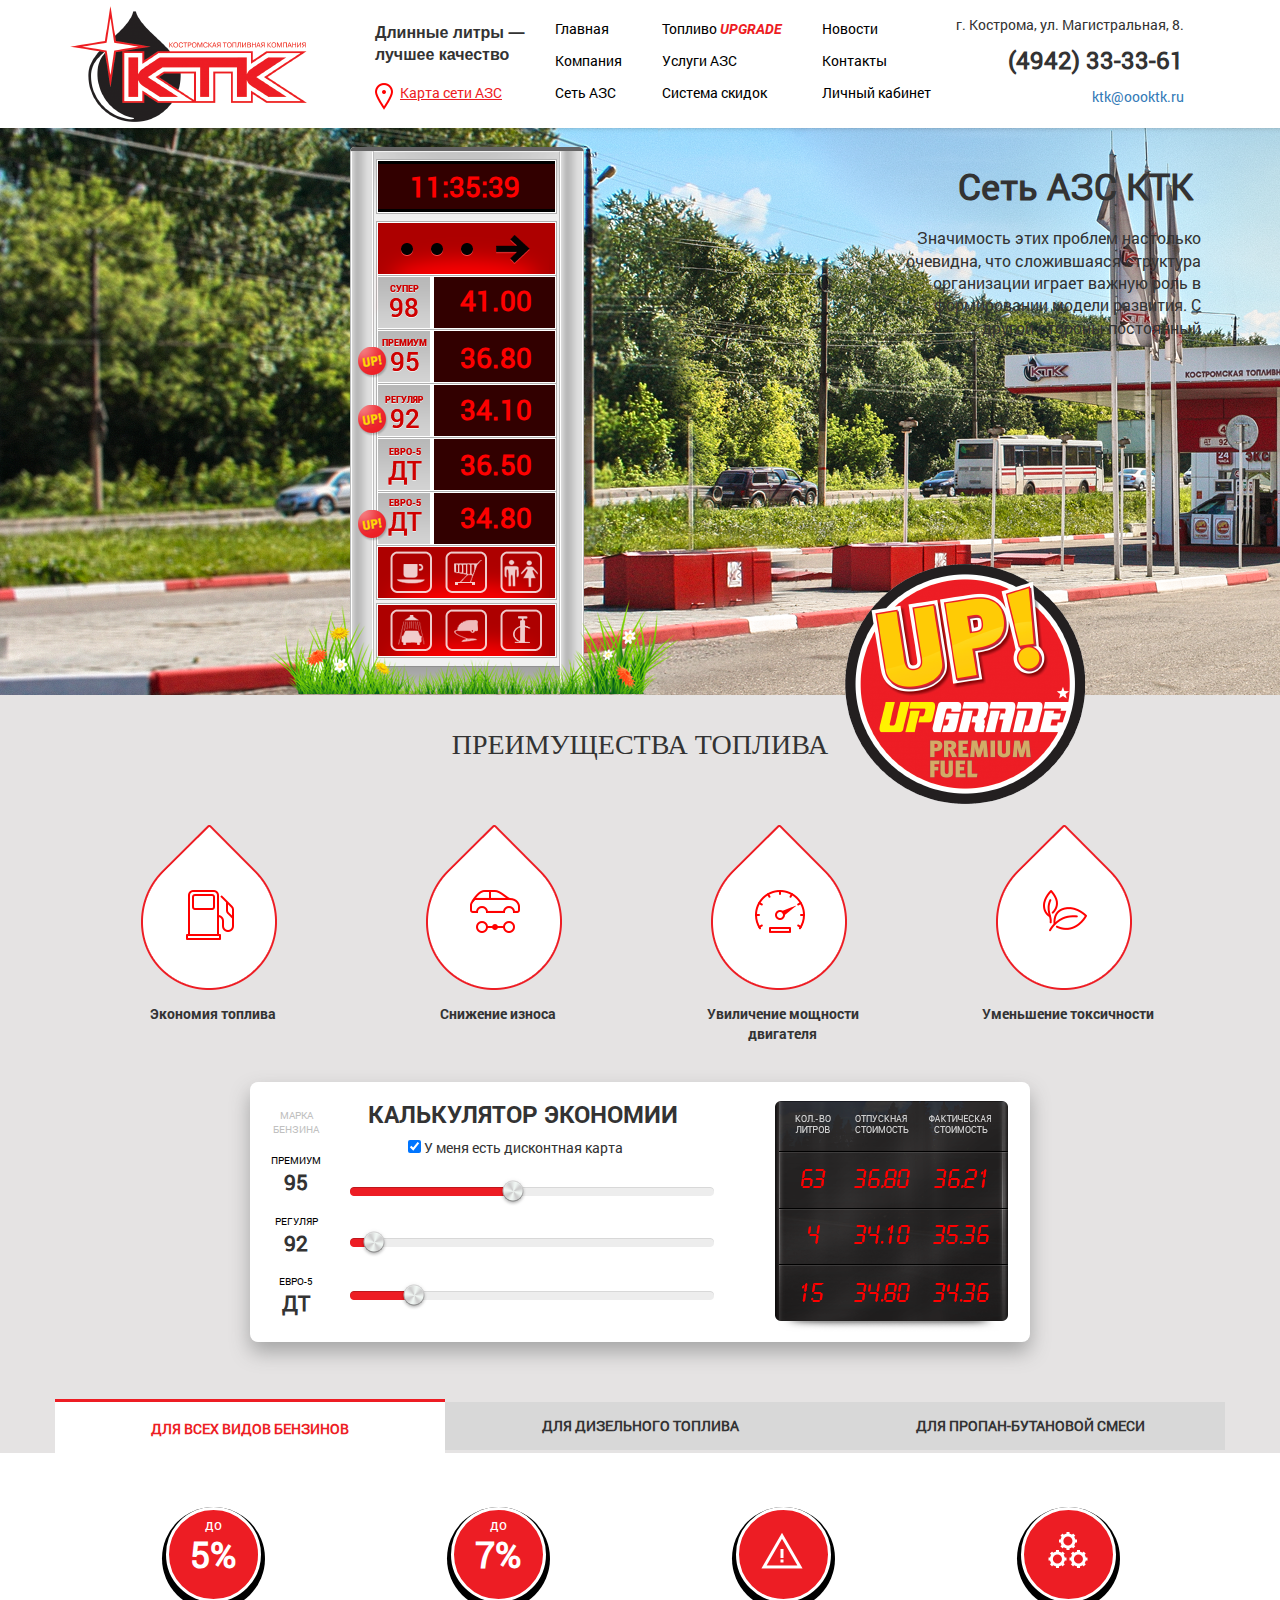
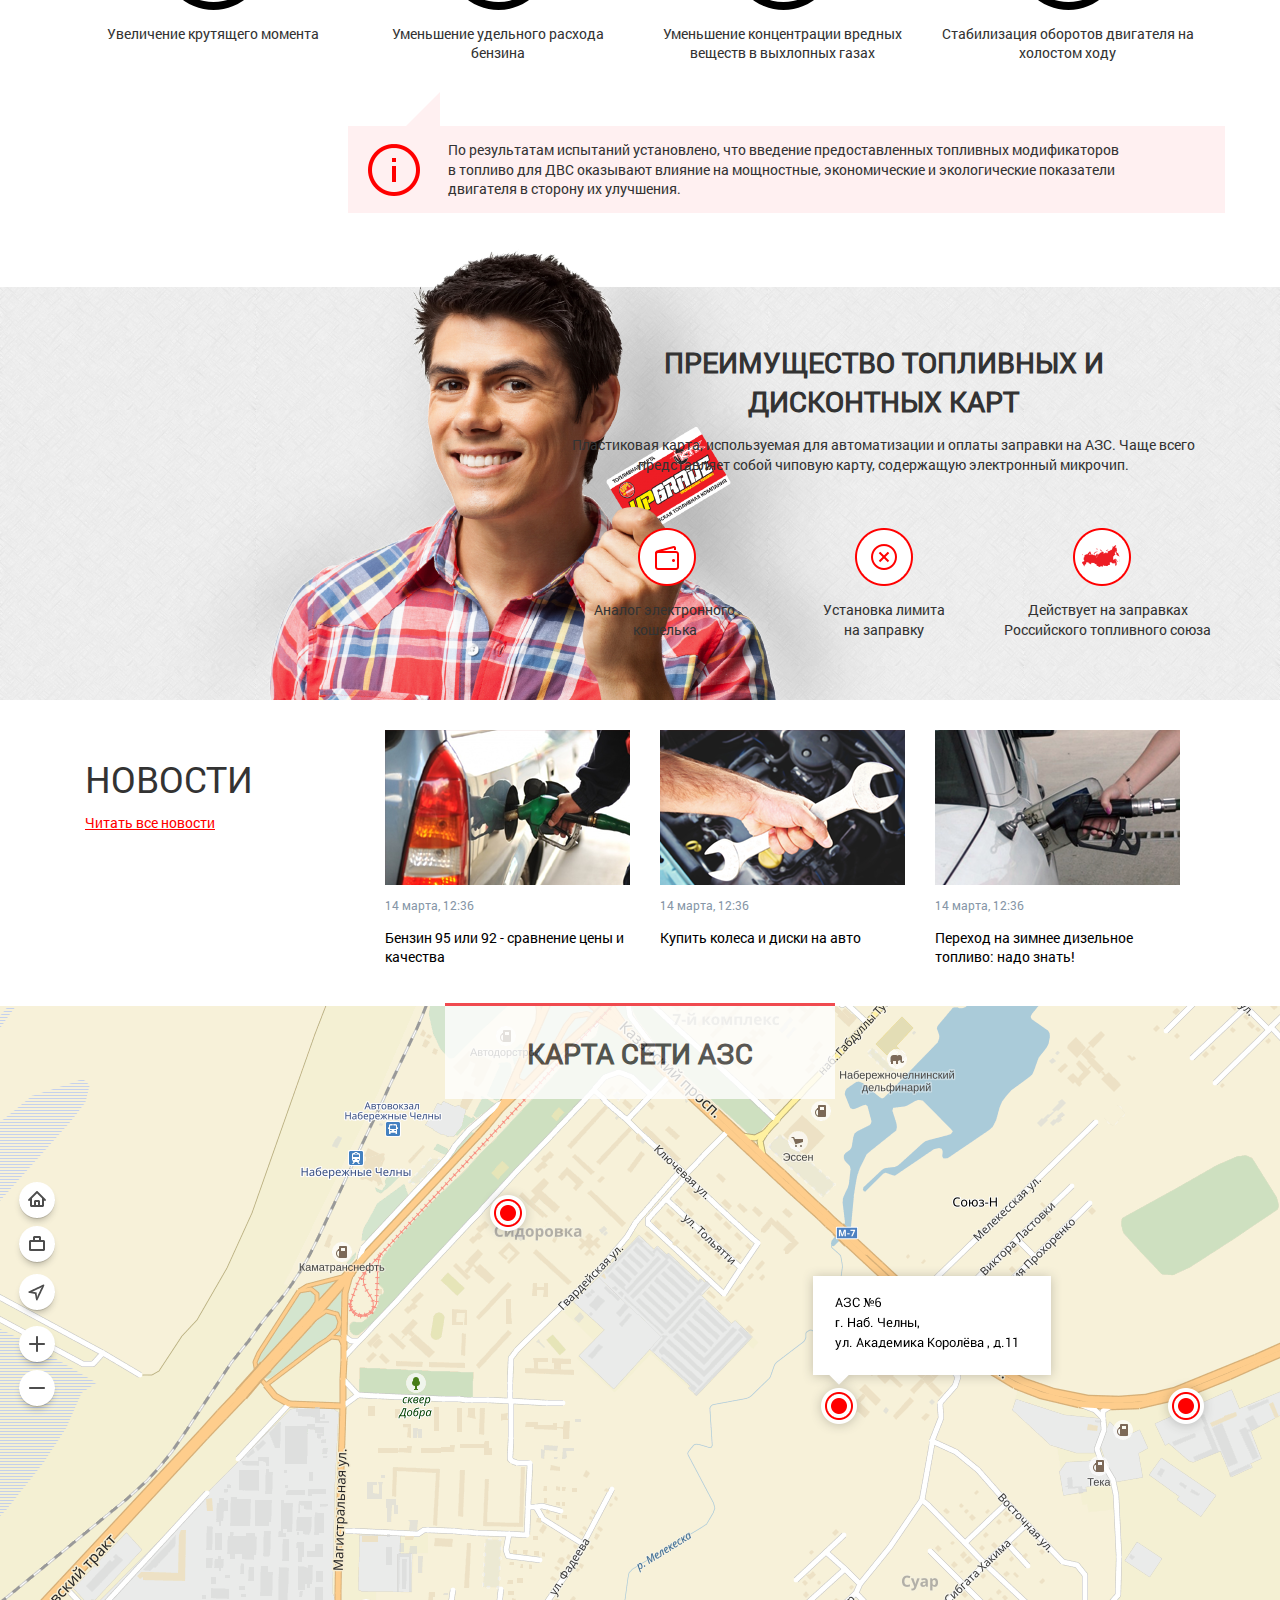
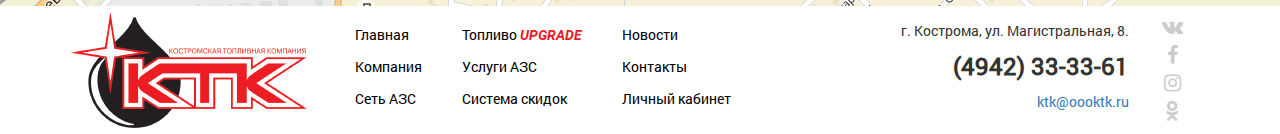
==== site4/index.html @ 24990a32 "some works" ====
<!DOCTYPE html>
<!--[if lt IE 7 ]><html class="ie ie6" lang="en"> <![endif]-->
<!--[if IE 7 ]><html class="ie ie7" lang="en"> <![endif]-->
<!--[if IE 8 ]><html class="ie ie8" lang="en"> <![endif]-->
<!--[if (gte IE 9)|!(IE)]><!--><html lang="ru"> <!--<![endif]-->

<head>

	<meta charset="utf-8">

	<title>Заголовок</title>
	<meta name="description" content="">

	<!-- Bootstrap v3.3.4 Grid Styles -->
	<style>html{font-family:sans-serif;-ms-text-size-adjust:100%;-webkit-text-size-adjust:100%}body{margin:0}article,aside,details,figcaption,figure,footer,header,hgroup,main,menu,nav,section,summary{display:block}audio,canvas,progress,video{display:inline-block;vertical-align:baseline}audio:not([controls]){display:none;height:0}[hidden],template{display:none}a{background-color:transparent}a:active,a:hover{outline:0}abbr[title]{border-bottom:1px dotted}b,strong{font-weight:bold}dfn{font-style:italic}h1{font-size:2em;margin:0.67em 0}mark{background:#ff0;color:#000}small{font-size:80%}sub,sup{font-size:75%;line-height:0;position:relative;vertical-align:baseline}sup{top:-0.5em}sub{bottom:-0.25em}img{border:0}svg:not(:root){overflow:hidden}figure{margin:1em 40px}hr{-moz-box-sizing:content-box;-webkit-box-sizing:content-box;box-sizing:content-box;height:0}pre{overflow:auto}code,kbd,pre,samp{font-family:monospace, monospace;font-size:1em}button,input,optgroup,select,textarea{color:inherit;font:inherit;margin:0}button{overflow:visible}button,select{text-transform:none}button,html input[type="button"],input[type="reset"],input[type="submit"]{-webkit-appearance:button;cursor:pointer}button[disabled],html input[disabled]{cursor:default}button::-moz-focus-inner,input::-moz-focus-inner{border:0;padding:0}input{line-height:normal}input[type="checkbox"],input[type="radio"]{-webkit-box-sizing:border-box;-moz-box-sizing:border-box;box-sizing:border-box;padding:0}input[type="number"]::-webkit-inner-spin-button,input[type="number"]::-webkit-outer-spin-button{height:auto}input[type="search"]{-webkit-appearance:textfield;-moz-box-sizing:content-box;-webkit-box-sizing:content-box;box-sizing:content-box}input[type="search"]::-webkit-search-cancel-button,input[type="search"]::-webkit-search-decoration{-webkit-appearance:none}fieldset{border:1px solid #c0c0c0;margin:0 2px;padding:0.35em 0.625em 0.75em}legend{border:0;padding:0}textarea{overflow:auto}optgroup{font-weight:bold}table{border-collapse:collapse;border-spacing:0}td,th{padding:0}*{-webkit-box-sizing:border-box;-moz-box-sizing:border-box;box-sizing:border-box}*:before,*:after{-webkit-box-sizing:border-box;-moz-box-sizing:border-box;box-sizing:border-box}html{font-size:10px;-webkit-tap-highlight-color:rgba(0,0,0,0)}body{font-family:"Helvetica Neue",Helvetica,Arial,sans-serif;font-size:14px;line-height:1.42857143;color:#333;background-color:#fff}input,button,select,textarea{font-family:inherit;font-size:inherit;line-height:inherit}a{color:#337ab7;text-decoration:none}a:hover,a:focus{color:#23527c;text-decoration:underline}a:focus{outline:thin dotted;outline:5px auto -webkit-focus-ring-color;outline-offset:-2px}figure{margin:0}img{vertical-align:middle}.img-responsive{display:block;max-width:100%;height:auto}.img-rounded{border-radius:6px}.img-thumbnail{padding:4px;line-height:1.42857143;background-color:#fff;border:1px solid #ddd;border-radius:4px;-webkit-transition:all .2s ease-in-out;-o-transition:all .2s ease-in-out;transition:all .2s ease-in-out;display:inline-block;max-width:100%;height:auto}.img-circle{border-radius:50%}hr{margin-top:20px;margin-bottom:20px;border:0;border-top:1px solid #eee}.sr-only{position:absolute;width:1px;height:1px;margin:-1px;padding:0;overflow:hidden;clip:rect(0, 0, 0, 0);border:0}.sr-only-focusable:active,.sr-only-focusable:focus{position:static;width:auto;height:auto;margin:0;overflow:visible;clip:auto}[role="button"]{cursor:pointer}.container{margin-right:auto;margin-left:auto;padding-left:15px;padding-right:15px}@media (min-width:768px){.container{width:750px}}@media (min-width:992px){.container{width:970px}}@media (min-width:1200px){.container{width:1170px}}.container-fluid{margin-right:auto;margin-left:auto;padding-left:15px;padding-right:15px}.row{margin-left:-15px;margin-right:-15px}.col-xs-1, .col-sm-1, .col-md-1, .col-lg-1, .col-xs-2, .col-sm-2, .col-md-2, .col-lg-2, .col-xs-3, .col-sm-3, .col-md-3, .col-lg-3, .col-xs-4, .col-sm-4, .col-md-4, .col-lg-4, .col-xs-5, .col-sm-5, .col-md-5, .col-lg-5, .col-xs-6, .col-sm-6, .col-md-6, .col-lg-6, .col-xs-7, .col-sm-7, .col-md-7, .col-lg-7, .col-xs-8, .col-sm-8, .col-md-8, .col-lg-8, .col-xs-9, .col-sm-9, .col-md-9, .col-lg-9, .col-xs-10, .col-sm-10, .col-md-10, .col-lg-10, .col-xs-11, .col-sm-11, .col-md-11, .col-lg-11, .col-xs-12, .col-sm-12, .col-md-12, .col-lg-12{position:relative;min-height:1px;padding-left:15px;padding-right:15px}.col-xs-1, .col-xs-2, .col-xs-3, .col-xs-4, .col-xs-5, .col-xs-6, .col-xs-7, .col-xs-8, .col-xs-9, .col-xs-10, .col-xs-11, .col-xs-12{float:left}.col-xs-12{width:100%}.col-xs-11{width:91.66666667%}.col-xs-10{width:83.33333333%}.col-xs-9{width:75%}.col-xs-8{width:66.66666667%}.col-xs-7{width:58.33333333%}.col-xs-6{width:50%}.col-xs-5{width:41.66666667%}.col-xs-4{width:33.33333333%}.col-xs-3{width:25%}.col-xs-2{width:16.66666667%}.col-xs-1{width:8.33333333%}.col-xs-pull-12{right:100%}.col-xs-pull-11{right:91.66666667%}.col-xs-pull-10{right:83.33333333%}.col-xs-pull-9{right:75%}.col-xs-pull-8{right:66.66666667%}.col-xs-pull-7{right:58.33333333%}.col-xs-pull-6{right:50%}.col-xs-pull-5{right:41.66666667%}.col-xs-pull-4{right:33.33333333%}.col-xs-pull-3{right:25%}.col-xs-pull-2{right:16.66666667%}.col-xs-pull-1{right:8.33333333%}.col-xs-pull-0{right:auto}.col-xs-push-12{left:100%}.col-xs-push-11{left:91.66666667%}.col-xs-push-10{left:83.33333333%}.col-xs-push-9{left:75%}.col-xs-push-8{left:66.66666667%}.col-xs-push-7{left:58.33333333%}.col-xs-push-6{left:50%}.col-xs-push-5{left:41.66666667%}.col-xs-push-4{left:33.33333333%}.col-xs-push-3{left:25%}.col-xs-push-2{left:16.66666667%}.col-xs-push-1{left:8.33333333%}.col-xs-push-0{left:auto}.col-xs-offset-12{margin-left:100%}.col-xs-offset-11{margin-left:91.66666667%}.col-xs-offset-10{margin-left:83.33333333%}.col-xs-offset-9{margin-left:75%}.col-xs-offset-8{margin-left:66.66666667%}.col-xs-offset-7{margin-left:58.33333333%}.col-xs-offset-6{margin-left:50%}.col-xs-offset-5{margin-left:41.66666667%}.col-xs-offset-4{margin-left:33.33333333%}.col-xs-offset-3{margin-left:25%}.col-xs-offset-2{margin-left:16.66666667%}.col-xs-offset-1{margin-left:8.33333333%}.col-xs-offset-0{margin-left:0}@media (min-width:768px){.col-sm-1, .col-sm-2, .col-sm-3, .col-sm-4, .col-sm-5, .col-sm-6, .col-sm-7, .col-sm-8, .col-sm-9, .col-sm-10, .col-sm-11, .col-sm-12{float:left}.col-sm-12{width:100%}.col-sm-11{width:91.66666667%}.col-sm-10{width:83.33333333%}.col-sm-9{width:75%}.col-sm-8{width:66.66666667%}.col-sm-7{width:58.33333333%}.col-sm-6{width:50%}.col-sm-5{width:41.66666667%}.col-sm-4{width:33.33333333%}.col-sm-3{width:25%}.col-sm-2{width:16.66666667%}.col-sm-1{width:8.33333333%}.col-sm-pull-12{right:100%}.col-sm-pull-11{right:91.66666667%}.col-sm-pull-10{right:83.33333333%}.col-sm-pull-9{right:75%}.col-sm-pull-8{right:66.66666667%}.col-sm-pull-7{right:58.33333333%}.col-sm-pull-6{right:50%}.col-sm-pull-5{right:41.66666667%}.col-sm-pull-4{right:33.33333333%}.col-sm-pull-3{right:25%}.col-sm-pull-2{right:16.66666667%}.col-sm-pull-1{right:8.33333333%}.col-sm-pull-0{right:auto}.col-sm-push-12{left:100%}.col-sm-push-11{left:91.66666667%}.col-sm-push-10{left:83.33333333%}.col-sm-push-9{left:75%}.col-sm-push-8{left:66.66666667%}.col-sm-push-7{left:58.33333333%}.col-sm-push-6{left:50%}.col-sm-push-5{left:41.66666667%}.col-sm-push-4{left:33.33333333%}.col-sm-push-3{left:25%}.col-sm-push-2{left:16.66666667%}.col-sm-push-1{left:8.33333333%}.col-sm-push-0{left:auto}.col-sm-offset-12{margin-left:100%}.col-sm-offset-11{margin-left:91.66666667%}.col-sm-offset-10{margin-left:83.33333333%}.col-sm-offset-9{margin-left:75%}.col-sm-offset-8{margin-left:66.66666667%}.col-sm-offset-7{margin-left:58.33333333%}.col-sm-offset-6{margin-left:50%}.col-sm-offset-5{margin-left:41.66666667%}.col-sm-offset-4{margin-left:33.33333333%}.col-sm-offset-3{margin-left:25%}.col-sm-offset-2{margin-left:16.66666667%}.col-sm-offset-1{margin-left:8.33333333%}.col-sm-offset-0{margin-left:0}}@media (min-width:992px){.col-md-1, .col-md-2, .col-md-3, .col-md-4, .col-md-5, .col-md-6, .col-md-7, .col-md-8, .col-md-9, .col-md-10, .col-md-11, .col-md-12{float:left}.col-md-12{width:100%}.col-md-11{width:91.66666667%}.col-md-10{width:83.33333333%}.col-md-9{width:75%}.col-md-8{width:66.66666667%}.col-md-7{width:58.33333333%}.col-md-6{width:50%}.col-md-5{width:41.66666667%}.col-md-4{width:33.33333333%}.col-md-3{width:25%}.col-md-2{width:16.66666667%}.col-md-1{width:8.33333333%}.col-md-pull-12{right:100%}.col-md-pull-11{right:91.66666667%}.col-md-pull-10{right:83.33333333%}.col-md-pull-9{right:75%}.col-md-pull-8{right:66.66666667%}.col-md-pull-7{right:58.33333333%}.col-md-pull-6{right:50%}.col-md-pull-5{right:41.66666667%}.col-md-pull-4{right:33.33333333%}.col-md-pull-3{right:25%}.col-md-pull-2{right:16.66666667%}.col-md-pull-1{right:8.33333333%}.col-md-pull-0{right:auto}.col-md-push-12{left:100%}.col-md-push-11{left:91.66666667%}.col-md-push-10{left:83.33333333%}.col-md-push-9{left:75%}.col-md-push-8{left:66.66666667%}.col-md-push-7{left:58.33333333%}.col-md-push-6{left:50%}.col-md-push-5{left:41.66666667%}.col-md-push-4{left:33.33333333%}.col-md-push-3{left:25%}.col-md-push-2{left:16.66666667%}.col-md-push-1{left:8.33333333%}.col-md-push-0{left:auto}.col-md-offset-12{margin-left:100%}.col-md-offset-11{margin-left:91.66666667%}.col-md-offset-10{margin-left:83.33333333%}.col-md-offset-9{margin-left:75%}.col-md-offset-8{margin-left:66.66666667%}.col-md-offset-7{margin-left:58.33333333%}.col-md-offset-6{margin-left:50%}.col-md-offset-5{margin-left:41.66666667%}.col-md-offset-4{margin-left:33.33333333%}.col-md-offset-3{margin-left:25%}.col-md-offset-2{margin-left:16.66666667%}.col-md-offset-1{margin-left:8.33333333%}.col-md-offset-0{margin-left:0}}@media (min-width:1200px){.col-lg-1, .col-lg-2, .col-lg-3, .col-lg-4, .col-lg-5, .col-lg-6, .col-lg-7, .col-lg-8, .col-lg-9, .col-lg-10, .col-lg-11, .col-lg-12{float:left}.col-lg-12{width:100%}.col-lg-11{width:91.66666667%}.col-lg-10{width:83.33333333%}.col-lg-9{width:75%}.col-lg-8{width:66.66666667%}.col-lg-7{width:58.33333333%}.col-lg-6{width:50%}.col-lg-5{width:41.66666667%}.col-lg-4{width:33.33333333%}.col-lg-3{width:25%}.col-lg-2{width:16.66666667%}.col-lg-1{width:8.33333333%}.col-lg-pull-12{right:100%}.col-lg-pull-11{right:91.66666667%}.col-lg-pull-10{right:83.33333333%}.col-lg-pull-9{right:75%}.col-lg-pull-8{right:66.66666667%}.col-lg-pull-7{right:58.33333333%}.col-lg-pull-6{right:50%}.col-lg-pull-5{right:41.66666667%}.col-lg-pull-4{right:33.33333333%}.col-lg-pull-3{right:25%}.col-lg-pull-2{right:16.66666667%}.col-lg-pull-1{right:8.33333333%}.col-lg-pull-0{right:auto}.col-lg-push-12{left:100%}.col-lg-push-11{left:91.66666667%}.col-lg-push-10{left:83.33333333%}.col-lg-push-9{left:75%}.col-lg-push-8{left:66.66666667%}.col-lg-push-7{left:58.33333333%}.col-lg-push-6{left:50%}.col-lg-push-5{left:41.66666667%}.col-lg-push-4{left:33.33333333%}.col-lg-push-3{left:25%}.col-lg-push-2{left:16.66666667%}.col-lg-push-1{left:8.33333333%}.col-lg-push-0{left:auto}.col-lg-offset-12{margin-left:100%}.col-lg-offset-11{margin-left:91.66666667%}.col-lg-offset-10{margin-left:83.33333333%}.col-lg-offset-9{margin-left:75%}.col-lg-offset-8{margin-left:66.66666667%}.col-lg-offset-7{margin-left:58.33333333%}.col-lg-offset-6{margin-left:50%}.col-lg-offset-5{margin-left:41.66666667%}.col-lg-offset-4{margin-left:33.33333333%}.col-lg-offset-3{margin-left:25%}.col-lg-offset-2{margin-left:16.66666667%}.col-lg-offset-1{margin-left:8.33333333%}.col-lg-offset-0{margin-left:0}}.clearfix:before,.clearfix:after,.container:before,.container:after,.container-fluid:before,.container-fluid:after,.row:before,.row:after{content:" ";display:table}.clearfix:after,.container:after,.container-fluid:after,.row:after{clear:both}.center-block{display:block;margin-left:auto;margin-right:auto}.pull-right{float:right !important}.pull-left{float:left !important}.hide{display:none !important}.show{display:block !important}.invisible{visibility:hidden}.text-hide{font:0/0 a;color:transparent;text-shadow:none;background-color:transparent;border:0}.hidden{display:none !important}.affix{position:fixed}@-ms-viewport{width:device-width}.visible-xs,.visible-sm,.visible-md,.visible-lg{display:none !important}.visible-xs-block,.visible-xs-inline,.visible-xs-inline-block,.visible-sm-block,.visible-sm-inline,.visible-sm-inline-block,.visible-md-block,.visible-md-inline,.visible-md-inline-block,.visible-lg-block,.visible-lg-inline,.visible-lg-inline-block{display:none !important}@media (max-width:767px){.visible-xs{display:block !important}table.visible-xs{display:table}tr.visible-xs{display:table-row !important}th.visible-xs,td.visible-xs{display:table-cell !important}}@media (max-width:767px){.visible-xs-block{display:block !important}}@media (max-width:767px){.visible-xs-inline{display:inline !important}}@media (max-width:767px){.visible-xs-inline-block{display:inline-block !important}}@media (min-width:768px) and (max-width:991px){.visible-sm{display:block !important}table.visible-sm{display:table}tr.visible-sm{display:table-row !important}th.visible-sm,td.visible-sm{display:table-cell !important}}@media (min-width:768px) and (max-width:991px){.visible-sm-block{display:block !important}}@media (min-width:768px) and (max-width:991px){.visible-sm-inline{display:inline !important}}@media (min-width:768px) and (max-width:991px){.visible-sm-inline-block{display:inline-block !important}}@media (min-width:992px) and (max-width:1199px){.visible-md{display:block !important}table.visible-md{display:table}tr.visible-md{display:table-row !important}th.visible-md,td.visible-md{display:table-cell !important}}@media (min-width:992px) and (max-width:1199px){.visible-md-block{display:block !important}}@media (min-width:992px) and (max-width:1199px){.visible-md-inline{display:inline !important}}@media (min-width:992px) and (max-width:1199px){.visible-md-inline-block{display:inline-block !important}}@media (min-width:1200px){.visible-lg{display:block !important}table.visible-lg{display:table}tr.visible-lg{display:table-row !important}th.visible-lg,td.visible-lg{display:table-cell !important}}@media (min-width:1200px){.visible-lg-block{display:block !important}}@media (min-width:1200px){.visible-lg-inline{display:inline !important}}@media (min-width:1200px){.visible-lg-inline-block{display:inline-block !important}}@media (max-width:767px){.hidden-xs{display:none !important}}@media (min-width:768px) and (max-width:991px){.hidden-sm{display:none !important}}@media (min-width:992px) and (max-width:1199px){.hidden-md{display:none !important}}@media (min-width:1200px){.hidden-lg{display:none !important}}.visible-print{display:none !important}@media print{.visible-print{display:block !important}table.visible-print{display:table}tr.visible-print{display:table-row !important}th.visible-print,td.visible-print{display:table-cell !important}}.visible-print-block{display:none !important}@media print{.visible-print-block{display:block !important}}.visible-print-inline{display:none !important}@media print{.visible-print-inline{display:inline !important}}.visible-print-inline-block{display:none !important}@media print{.visible-print-inline-block{display:inline-block !important}}@media print{.hidden-print{display:none !important}}</style>
	
	<!-- Header CSS (First Sections of Website: paste after release from _header.min.css here) -->
	<style></style>

	<!-- Fonts Loader from _fonts.css (HTML5 LocalStorage) -->
	<script>!function(){function e(e,t,n){e.addEventListener?e.addEventListener(t,n,!1):e.attachEvent&&e.attachEvent("on"+t,n)}function t(e){return window.localStorage&&localStorage.font_css_cache&&localStorage.font_css_cache_file===e}function n(){if(window.localStorage&&window.XMLHttpRequest)if(t(o))a(localStorage.font_css_cache);else{var n=new XMLHttpRequest;n.open("GET",o,!0),e(n,"load",function(){4===n.readyState&&(a(n.responseText),localStorage.font_css_cache=n.responseText,localStorage.font_css_cache_file=o)}),n.send()}else{var c=document.createElement("link");c.href=o,c.rel="stylesheet",c.type="text/css",document.getElementsByTagName("head")[0].appendChild(c),document.cookie="font_css_cache"}}function a(e){var t=document.createElement("style");t.innerHTML=e,document.getElementsByTagName("head")[0].appendChild(t)}var o="_fonts.min.css";window.localStorage&&localStorage.font_css_cache||document.cookie.indexOf("font_css_cache")>-1?n():e(window,"load",n)}();</script>
	
	<!-- Load CSS Compilled without JS -->
	<noscript>
		<link rel="stylesheet" href="_header.min.css">
		<link rel="stylesheet" href="_main.min.css">
	</noscript>

	<meta http-equiv="X-UA-Compatible" content="IE=edge">
	<meta name="viewport" content="width=device-width, initial-scale=1, maximum-scale=1">
	<link rel="stylesheet" href="owlcarousel/dist/assets/owl.carousel.min.css">
	<link rel="stylesheet" href="owlcarousel/dist/assets/owl.theme.default.min.css">
	<link rel="stylesheet" href="css/font-awesome.min.css">
	<link rel="stylesheet" href="libs/animate/animate.css">
	<link rel="shortcut icon" href="img/favicon/favicon.ico" type="image/x-icon">
	<link rel="apple-touch-icon" href="img/favicon/apple-touch-icon.png">
	<link rel="apple-touch-icon" sizes="72x72" href="img/favicon/apple-touch-icon-72x72.png">
	<link rel="apple-touch-icon" sizes="114x114" href="img/favicon/apple-touch-icon-114x114.png">

</head>

<body>
	<div class="header">
		<div class="container">
			<div class="row">
				<div class="head col-md-12">
					<div class="logo_head col-md-3"></div>
					<div class="wrap_list col-md-9">
						<div class="first_list">
						<p>Длинные литры — лучшее качество</p>
						<div class="location_azs">
							<div class="location_icon">
								<div class="location_text"><a href="#">Карта сети АЗС</a></div>
							</div>
						</div>
					</div>
					<div class="second_list">
							<p><a>Главная</a></p>
							<p><a>Компания</a></p>
							<p><a>Сеть АЗС</a></p>
					</div>
					<div class="third_list">
							<p><a>Топливо <span>UPGRADE</span></a></p>
							<p><a>Услуги АЗС</a></p>
							<p><a>Система скидок</a></p>
					</div>
					<div class="fourth_list">
							<p><a>Новости</a></p>
							<p><a>Контакты</a></p>
							<p><a>Личный кабинет</a></p>
					</div>
					<div class="fifth_list">
						<p>г. Кострома, ул. Магистральная, 8.</p>
						<h3>(4942) 33-33-61</h3>
						<p>ktk@oooktk.ru</p>
					</div>
					</div>
				</div>
			</div>
		</div>
	</div>

<section class="promotions">
	<div class="promotions_wrap">
		<div class="prom_bg">
			<div class="container">
				<div class="row">
					<div class="prom_wrap col-md-12">
						<div class="prom_bg1">
							<div class="sect1"><h1>11:35:39</h1></div>

							<div class="sect2">
								<div class="sect2_img"></div>
								<h1>41.00</h1>
							</div>

							<div class="sect3">
								<div class="sect3_img"></div>
								<h1>36.80</h1>
							</div>

							<div class="sect4">
								<div class="sect4_img"></div>
								<h1>34.10</h1>
							</div>

							<div class="sect5">
								<div class="sect5_img"></div>
								<h1>36.50</h1>
							</div>

							<div class="sect6">
								<div class="sect6_img"></div>
								<h1>34.80</h1>
							</div>
						</div>
						<div class="prom_bg2"></div>
							<div class="promotions_text col-md-3 col-md-offset-9">
								<h2>Сеть АЗС КТК</h2>
								<p>Значимость этих проблем настолько очевидна, что сложившаяся структура организации играет важную роль в формировании модели развития.
										С другой стороны постоянный</p>
							</div>
					</div>
				</div>
			</div>
		</div>
	</div>
</section>
<section class="adventages">
	<div class="container">
		<div class="row">
			<div class="adventages_title col-md-12">
				<h1>ПРЕИМУЩЕСТВА ТОПЛИВА</h1>
				<div class="adventages_img col-md-3 col-md-offset-8"></div>
			</div>
			<div class="adventages_items col-md-12">
				<div class="item_wrap col-md-3">
					<div class="item_bg">
						<div class="item_inner"></div>
					</div>
					<p>Экономия топлива</p>
				</div>

				<div class="item_wrap col-md-3">
					<div class="item_bg">
						<div class="item_inner2"></div>
					</div>
					<p>Снижение износа</p>
				</div>

				<div class="item_wrap col-md-3">
					<div class="item_bg">
						<div class="item_inner3"></div>
					</div>
					<p>Увиличение мощности двигателя</p>
				</div>

				<div class="item_wrap col-md-3">
					<div class="item_bg">
						<div class="item_inner4"></div>
					</div>
					<p>Уменьшение токсичности</p>
				</div>
			</div>

			<div class="calculator col-md-8 col-md-offset-2">
				<div class="marka col-md-1">
					<p>МАРКА БЕНЗИНА</p>
					<div class="marka1">
						<p>ПРЕМИУМ</p>
						<h3>95</h3>
					</div>

					<div class="marka2">
						<p>РЕГУЛЯР</p>
						<h3>92</h3>
					</div>

					<div class="marka3">
						<p>ЕВРО-5</p>
						<h3>ДТ</h3>
					</div>
				</div>
				<div class="calculator_title col-md-8">
					<h1>КАЛЬКУЛЯТОР ЭКОНОМИИ</h1>
					<div class="calculatop_input">
						<input type="checkbox" checked>
						<span>У меня есть дисконтная карта</span>
					</div>
				</div>
				<div class="calculator_bg"></div>
				<div class="calculator_bg2"></div>
			</div>
			<div class="adventages_tabs col-md-12">
				<div class="first_tab col-md-4">
					<div class="underline"></div>
					<p>Для всех видов бензинов </p>
				</div>
				<div class="second_tab col-md-4">
					<p>Для дизельного топлива</p>
				</div>
				<div class="third_tab col-md-4">
					<p>Для пропан-бутановой смеси</p>
				</div>
			</div>
		</div>
	</div>
</section>
<section class="inner_tabs">
	<div class="container">
		<div class="row">
			<div class="tabs_items col-md-12">
			<!-- ПЕРВЫЙ АЙТЕМ-->
				<div class="wrap_tab_item col-md-3">
					<div class="tab_item">
						<div class="tab_item1_inner">
							<p>до</p>
							<h4>5%</h4>
						</div>
					</div>
					<p>Увеличение крутящего момента</p>
				</div>
				<!-- ВТОРОЙ АЙТЕМ-->
				<div class="wrap_tab_item col-md-3">
					<div class="tab_item">
						<div class="tab_item1_inner">
							<p>до</p>
							<h4>7%</h4>
						</div>
					</div>
					<p>Уменьшение удельного расхода бензина</p>
				</div>
				<!-- ТРЕТИЙ АЙТЕМ-->
				<div class="wrap_tab_item col-md-3">
					<div class="tab_item">
						<div class="tab_item1_inner">
							<div class="tab_img1"></div>
						</div>
					</div>
					<p>Уменьшение концентрации вредных веществ в выхлопных газах</p>
				</div>
				<!-- ЧЕТВЕРТЫЙ АЙТЕМ-->
				<div class="wrap_tab_item col-md-3">
					<div class="tab_item">
						<div class="tab_item1_inner">
							<div class="tab_img2"></div>
						</div>
					</div>
					<p>Стабилизация оборотов двигателя на холостом ходу</p>
				</div>
			</div>
			<div class="rectangle col-md-12"></div>
			<div class="warning_window col-md-9 col-md-offset-3">
				<div class="warning_icon col-md-1"></div>
				<div class="warning_text col-md-10">
					<p>По результатам испытаний установлено, что введение предоставленных 
					топливных модификаторов в топливо для ДВС оказывают влияние на мощностные,
					 экономические и экологические показатели двигателя в сторону их улучшения.</p>
				</div>
			</div>
		</div>
	</div>
</section>
<section class="adventages2">
	<div class="adventages2_wrap">
		<div class="container">
			<div class="row">
				<div class="adventages2_contant col-md-7 col-md-offset-5">
					<h1>Преимущество топливных и дисконтных карт</h1>
					<p>Пластиковая карта, используемая для автоматизации 
					и оплаты заправки на АЗС. Чаще всего представляет собой 
					чиповую карту, содержащую электронный микрочип.</p>
					<div class="adventages2_item_wrap1 col-md-4">
						<div class="adventages2_item1"></div>
						<p>Аналог электронного кошелька</p>
					</div>
					<div class="adventages2_item_wrap2 col-md-4">
						<div class="adventages2_item2"></div>
						<p>Установка лимита на заправку</p>
					</div>
					<div class="adventages2_item_wrap3 col-md-4">
						<div class="adventages2_item3"></div>
						<p>Действует на заправках Российского топливного союза</p>
					</div>
				</div>
			</div>
		</div>
	</div>
</section>
<section class="news">
	<div class="container">
		<div class="row">
			<div class="news_container col-md-12">
				<div class="news_left col-md-2">
					<h1>НОВОСТИ</h1>
					<p><a href="#">Читать все новости</a></p>
				</div>
				<div class="news_right col-md-9 col-md-offset-1">
					<div class="news_item_wrap col-md-4">
						<div class="news_item_img"></div>
						<p class="item_data">14 марта, 12:36</p>
						<p><a href="#">Бензин 95 или 92 - сравнение цены и качества</a></p>
					</div>

					<div class="news_item_wrap col-md-4">
						<div class="news_item_img2"></div>
						<p class="item_data">14 марта, 12:36</p>
						<p><a href="#">Купить колеса и диски на авто</a></p>
					</div>

					<div class="news_item_wrap col-md-4">
						<div class="news_item_img3"></div>
						<p class="item_data">14 марта, 12:36</p>
						<p><a href="#">Переход на зимнее дизельное топливо: надо знать!</a></p>
					</div>
				</div>
			</div>
		</div>
	</div>
</section>
<section class="map">
	<div class="container">
		<div class="row">
			<div class="map_title col-md-4 col-md-offset-4">
				<div class="underline"></div>
				<h1>КАРТА СЕТИ АЗС</h1>
			</div>
		</div>
	</div>
</section>
<footer>
	<div class="header">
		<div class="container">
			<div class="row">
				<div class="head col-md-12">
					<div class="logo_head col-md-3"></div>
					<div class="wrap_list col-md-9">

					<div class="second_list">
							<p><a>Главная</a></p>
							<p><a>Компания</a></p>
							<p><a>Сеть АЗС</a></p>
					</div>
					<div class="third_list">
							<p><a>Топливо <span>UPGRADE</span></a></p>
							<p><a>Услуги АЗС</a></p>
							<p><a>Система скидок</a></p>
					</div>
					<div class="fourth_list">
							<p><a>Новости</a></p>
							<p><a>Контакты</a></p>
							<p><a>Личный кабинет</a></p>
					</div>
					<div class="fifth_list fifth_list_footer">
						<p>г. Кострома, ул. Магистральная, 8.</p>
						<h3>(4942) 33-33-61</h3>
						<p>ktk@oooktk.ru</p>
					</div>
					<div class="sixth_list">
						<a href="#"><i class="fa fa-vk" aria-hidden="true"></i></a>
						<a href="#"><i class="fa fa-facebook" aria-hidden="true"></i></a>
						<a href="#"><i class="fa fa-instagram" aria-hidden="true"></i></a>
						<a href="#"><i class="fa fa-odnoklassniki" aria-hidden="true"></i></a>
					</div>
					</div>
				</div>
			</div>
		</div>
	</div>
</footer>

<script>

	//Header Styles (compress & paste to header after release)
	var ms=document.createElement("link");ms.rel="stylesheet";
	ms.href="_header.min.css";document.getElementsByTagName("head")[0].appendChild(ms);

</script>

</body>
</html>
---- site4/_header.min.css ----
.first_list .location_azs .location_text a,body{font-size:14px;font-family:RobotoRegular,sans-serif}body{margin:0;min-width:320px;position:relative;line-height:1.4;overflow-x:hidden}.fourth_list p,.second_list p,.third_list p{line-height:18px}body ul{list-style-type:none}body ul li{font-size:14px;font-family:Roboto-Regular,sans-serif}.head{margin:6px 0}.logo_head{padding:0;background-image:url(img/logo.png);height:116px;background-repeat:no-repeat}.wrap_list{padding:0}.first_list{padding:0;width:160px;float:left;margin:0 20px}.first_list p{font-size:16px;font-family:Roboto-Bold,sans-serif;font-weight:700}.first_list .location_azs .location_icon{height:27px;background-image:url(img/Marker_32px.png);background-repeat:no-repeat}.first_list .location_azs .location_text a{margin-left:25px;color:#ed1d24;text-decoration:underline}.second_list p a,.third_list p a{font-family:RobotoRegular,sans-serif;color:#000;cursor:pointer;font-size:14px}.second_list{padding:0;white-space:nowrap;float:left;margin:0 20px}.second_list p a{margin-left:-20px}.fourth_list,.third_list{margin:0 20px;white-space:nowrap;float:left;padding:0}.third_list p a span{color:#ed1c24;font-size:14px;font-family:Roboto-BoldItalic,sans-serif;font-weight:700}.fifth_list p,.fourth_list p a,.promotions_wrap .prom_bg .promotions_text h2{font-family:RobotoRegular,sans-serif}.fourth_list p a{cursor:pointer;font-size:14px;color:#000}.fifth_list{padding:0;white-space:nowrap;float:left;margin:0 5px}.fifth_list p{font-size:14px;line-height:10px}.fifth_list h3{margin:5px 0;text-align:right;font-size:24px}.fifth_list p:last-child{color:#337ab7;text-align:right}.sixth_list a{display:block;color:#ccc;font-size:20px;text-align:center}.sixth_list a:hover{color:#ff850e;-webkit-transition:.5s;transition:.5s}.fifth_list_footer{margin-left:150px}.promotions_wrap{width:100%}.promotions_wrap .prom_bg{background-image:url(img/Rectangle1.png);height:567px;background-repeat:no-repeat;background-size:cover}.promotions_wrap .prom_bg .prom_bg1{background-image:url(img/Layer17.png);height:544px;background-repeat:no-repeat;position:relative;left:280px;bottom:0}.promotions_wrap .prom_bg .prom_bg1 .sect1{position:relative;top:20px;left:60px;color:#fd0000}.promotions_wrap .prom_bg .prom_bg1 .sect2 .sect2_img{height:33px;background-image:url(img/98.png);background-repeat:no-repeat;background-position:40px 0;position:relative;top:80px}.promotions_wrap .prom_bg .prom_bg1 .sect2 h1{position:relative;top:25px;left:110px;color:#fd0000}.promotions_wrap .prom_bg .prom_bg1 .sect3 .sect3_img{height:40px;background-image:url(img/95.png);background-repeat:no-repeat;position:relative;top:25px;left:8px}.promotions_wrap .prom_bg .prom_bg1 .sect3 h1{position:relative;bottom:35px;left:110px;color:#fd0000}.promotions_wrap .prom_bg .prom_bg1 .sect4 .sect4_img{height:40px;background-image:url(img/92.png);background-repeat:no-repeat;position:relative;bottom:35px;left:8px}.promotions_wrap .prom_bg .prom_bg1 .sect4 h1{position:relative;bottom:100px;left:110px;color:#fd0000}.promotions_wrap .prom_bg .prom_bg1 .sect5 .sect5_img{height:38px;background-image:url(img/evro5.png);background-repeat:no-repeat;position:relative;bottom:100px;left:38px}.promotions_wrap .prom_bg .prom_bg1 .sect5 h1{position:relative;bottom:160px;left:110px;color:#fd0000}.promotions_wrap .prom_bg .prom_bg1 .sect6 .sect6_img{height:42px;background-image:url(img/evro52.png);background-repeat:no-repeat;position:relative;bottom:163px;left:8px}.promotions_wrap .prom_bg .prom_bg1 .sect6 h1{position:relative;bottom:225px;left:110px;color:#fd0000}.promotions_wrap .prom_bg .prom_bg2{background-image:url(img/Layer11copy3.png);height:95px;background-repeat:no-repeat;position:relative;left:200px;bottom:92px}.promotions_wrap .prom_bg .promotions_text{position:relative;top:-625px;right:15px;width:331px}.promotions_wrap .prom_bg .promotions_text h2{text-align:center;font-size:36px;padding:0;margin:0}.promotions_wrap .prom_bg .promotions_text p{text-align:right;font-size:16px;position:relative;right:25px}.prom_wrap{height:567px}.adventages{background-color:#e5e3e3}.adventages_title{text-align:center;height:130px}.adventages_title h1{margin:30px 0 0;font-weight:lighter;font-family:Roboto}.adventages_items .item_wrap p,.calculator_title h1{font-family:RobotoBold,sans-serif}.adventages_title .adventages_img{background-image:url(img/UPGRADE40.png);height:240px;background-repeat:no-repeat;padding:0;position:relative;bottom:200px;left:15px}.adventages_items{margin-bottom:25px}.adventages_items .item_wrap p{text-align:center;font-weight:700}.adventages_items .item_wrap:nth-child(3) p{width:175px;margin-left:40px}.adventages_items .item_wrap .item_bg{background-image:url(img/VectorSmart.png);height:165px;background-repeat:no-repeat;background-position:47% 0}.item_inner,.item_inner2,.item_inner3,.item_inner4,.item_inner_ext{height:50px;background-repeat:no-repeat;background-position:49% 0;position:relative;top:65px}.item_inner{background-image:url(img/GasStation_50px.png)}.item_inner2{background-image:url(img/Automotive_50px.png)}.item_inner3{background-image:url(img/Speedometer_50px.png)}.item_inner4{background-image:url(img/NaturalFood_50px.png)}.calculator{height:260px;background-color:#fff;margin-bottom:60px;-webkit-box-shadow:0 10px 20px #a5a5a5;box-shadow:0 10px 20px #a5a5a5;-webkit-border-radius:8px;border-radius:8px}.marka{text-align:center;padding:0;margin:10px 0 0}.marka p{margin:17px 0 0;color:silver;font-size:10px}.marka h3{margin:0;font-size:21px}.marka .marka1 p,.marka .marka2 p,.marka .marka3 p{color:#000;font-size:10px}.calculator_title h1{font-size:24px;margin-left:0;position:relative;left:25px}.calculator_title .calculatop_input{position:relative;left:65px;bottom:10px}.calculator_bg{background-image:url(img/poloski.png);height:133px;width:364px;position:relative;top:95px;left:85px}.calculator_bg2{background-image:url(img/34copy.png);height:231px;width:233px;position:relative;bottom:114px;left:510px}.adventages_tabs{text-align:center;padding:0;position:relative}.adventages_tabs .first_tab{background-color:#fff;color:#ed1d24;text-transform:uppercase;font-weight:700;padding:0}.adventages_tabs .first_tab .underline{height:3px;background-color:#ed1d24;padding:0 15px;position:relative;top:-3px}.adventages_tabs .second_tab{background-color:#d8d8d8;text-transform:uppercase;font-weight:700}.adventages_tabs .second_tab:hover{background-color:#b5b5b5;-webkit-transition:.5s;transition:.5s}.adventages_tabs .third_tab{background-color:#d8d8d8;text-transform:uppercase;font-weight:700}.adventages_tabs .third_tab:hover{background-color:#b5b5b5;-webkit-transition:.5s;transition:.5s}.inner_tabs{background-color:#fff;margin-top:54px;margin-bottom:50px}.inner_tabs .wrap_tab_item p{text-align:center}.inner_tabs .wrap_tab_item .tab_item{width:103px;height:103px;-webkit-border-radius:100%;border-radius:100%;background-color:#000;position:relative;left:30%}.inner_tabs .wrap_tab_item .tab_item .tab_item1_inner{width:95px;height:95px;-webkit-border-radius:100%;border-radius:100%;background-color:#ed1d24;border:3px solid #fff;margin:0 auto}.inner_tabs .wrap_tab_item .tab_item .tab_item1_inner p{color:#fff;margin:0;text-align:center;position:relative;top:5px}.inner_tabs .wrap_tab_item .tab_item .tab_item1_inner h4{color:#fff;margin:0;text-align:center;font-size:36px}.inner_tabs .wrap_tab_item .tab_item .tab_item1_inner .tab_img1{height:37px;background-image:url(img/Error_48px.png);background-repeat:no-repeat;position:relative;top:25%;left:25%}.inner_tabs .wrap_tab_item .tab_item .tab_item1_inner .tab_img2{background-image:url(img/Gears_48px.png);height:37px;background-repeat:no-repeat;position:relative;top:25%;left:27%}.rectangle{width:34px;height:34px;background-image:url(img/Rectangle8.png);background-repeat:no-repeat;position:relative;left:30%;margin-top:15px}.warning_window{background-color:#fff0f1;margin-bottom:-15px}.warning_window .warning_icon{background-image:url(img/Info_64px.png);height:52px;background-repeat:no-repeat;position:relative;top:18px;left:5px}.warning_window .warning_text{margin:0}.adventages2 .adventages2_wrap{background-image:url(img/adv_bg2.png);height:452px;background-repeat:no-repeat;background-size:cover;position:relative}.adventages2 .adventages2_wrap .adventages2_contant{margin-top:30px;text-align:center}.adventages2 .adventages2_wrap .adventages2_contant h1{width:68%;position:relative;left:16%;text-transform:uppercase;margin:0;padding-top:65px}.adventages2 .adventages2_wrap .adventages2_contant p{font-size:14px;padding-bottom:40px}.adventages2 .adventages2_wrap .adventages2_contant .adventages2_item_wrap1{padding:0}.adventages2 .adventages2_wrap .adventages2_contant .adventages2_item_wrap1 .adventages2_item1{background-image:url(img/Wallet_32px.png);height:58px;background-repeat:no-repeat;margin-left:80px}.adventages2 .adventages2_wrap .adventages2_contant .adventages2_item_wrap2 .adventages2_item2,.adventages2 .adventages2_wrap .adventages2_contant .adventages2_item_wrap3 .adventages2_item2{background-image:url(img/cancel.png);background-repeat:no-repeat;height:58px;margin-left:80px}.adventages2 .adventages2_wrap .adventages2_contant .adventages2_item_wrap1 p{text-align:center;padding:0;font-size:14px;width:154px;position:relative;left:30px}.adventages2 .adventages2_wrap .adventages2_contant .adventages2_item_wrap2{padding:0}.adventages2 .adventages2_wrap .adventages2_contant .adventages2_item_wrap2 p{text-align:center;padding:0;font-size:14px;width:138px;position:relative;left:40px}.adventages2 .adventages2_wrap .adventages2_contant .adventages2_item_wrap3{padding:0}.adventages2 .adventages2_wrap .adventages2_contant .adventages2_item_wrap3 p{text-align:center;padding:0;font-size:14px;width:220px;position:relative;left:5px}.adventages2 .adventages2_wrap .adventages2_contant .adventages2_item_wrap3 .adventages2_item3{background-image:url(img/Layer16.png);height:58px;background-repeat:no-repeat;margin-left:80px}.news_item_wrap .news_item_img,.news_item_wrap .news_item_img2,.news_item_wrap .news_item_img3{height:155px;width:100%;background-repeat:no-repeat;padding:0}.news_container{margin-top:30px;margin-bottom:25px}.news_container .news_left h1{font-size:36px;font-weight:lighter}.news_container .news_left p{margin:0}.news_container .news_left p a{color:red;font-size:14px;text-decoration:underline;position:relative;top:-15px}.news_item_wrap .news_item_img{background-image:url(img/Layer12.png)}.news_item_wrap .news_item_img2{background-image:url(img/Layer11.png)}.news_item_wrap .news_item_img3{background-image:url(img/Layer13.png)}.news_item_wrap .item_data{font-size:12px;color:#8696a7}.news_item_wrap p a{color:#000}.map{height:600px;background-image:url(img/Ellipse2copy8.png);background-size:cover;background-repeat:no-repeat;text-align:center}.map .map_title{background-color:#fff;padding:0;opacity:.8}.map .map_title h1{padding:7px;position:relative}.map .map_title .underline{height:3px;background-color:#ed1d24;padding:0 15px;position:relative;top:-3px}.hidden{display:none}
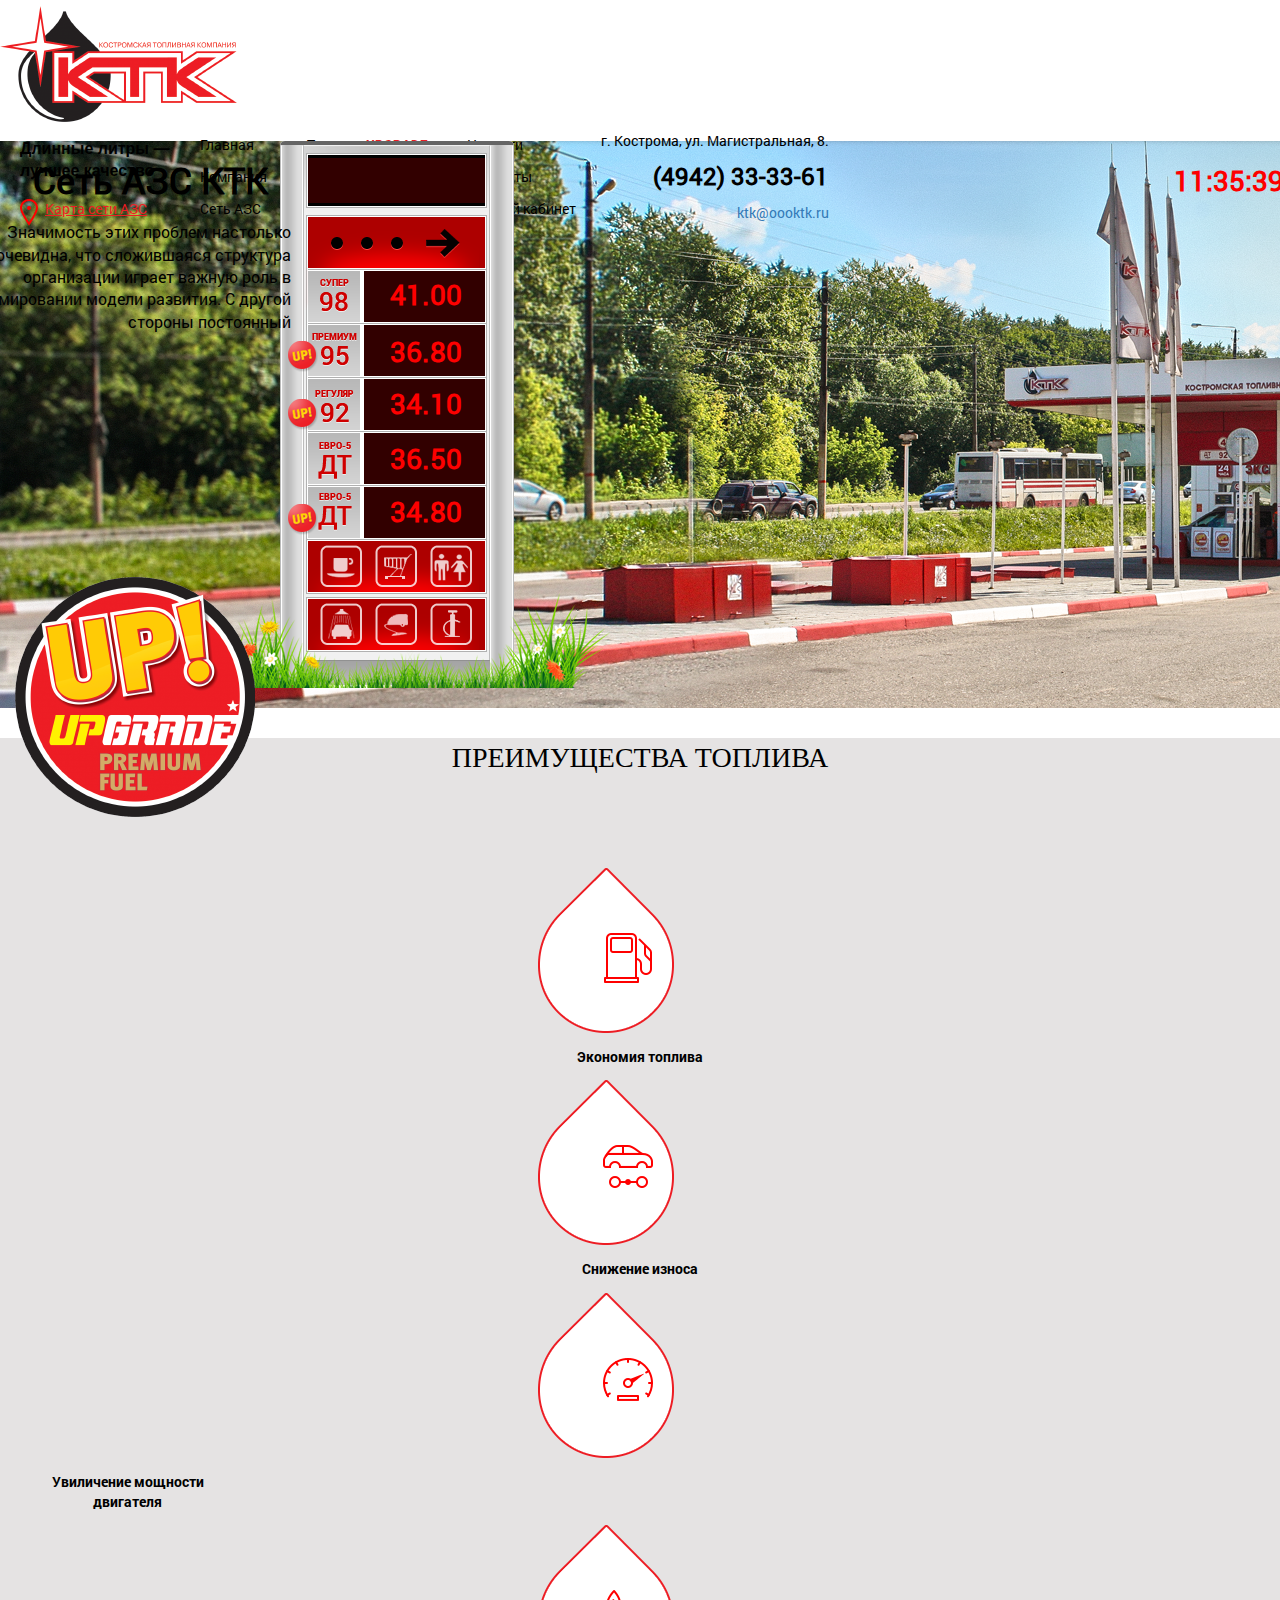
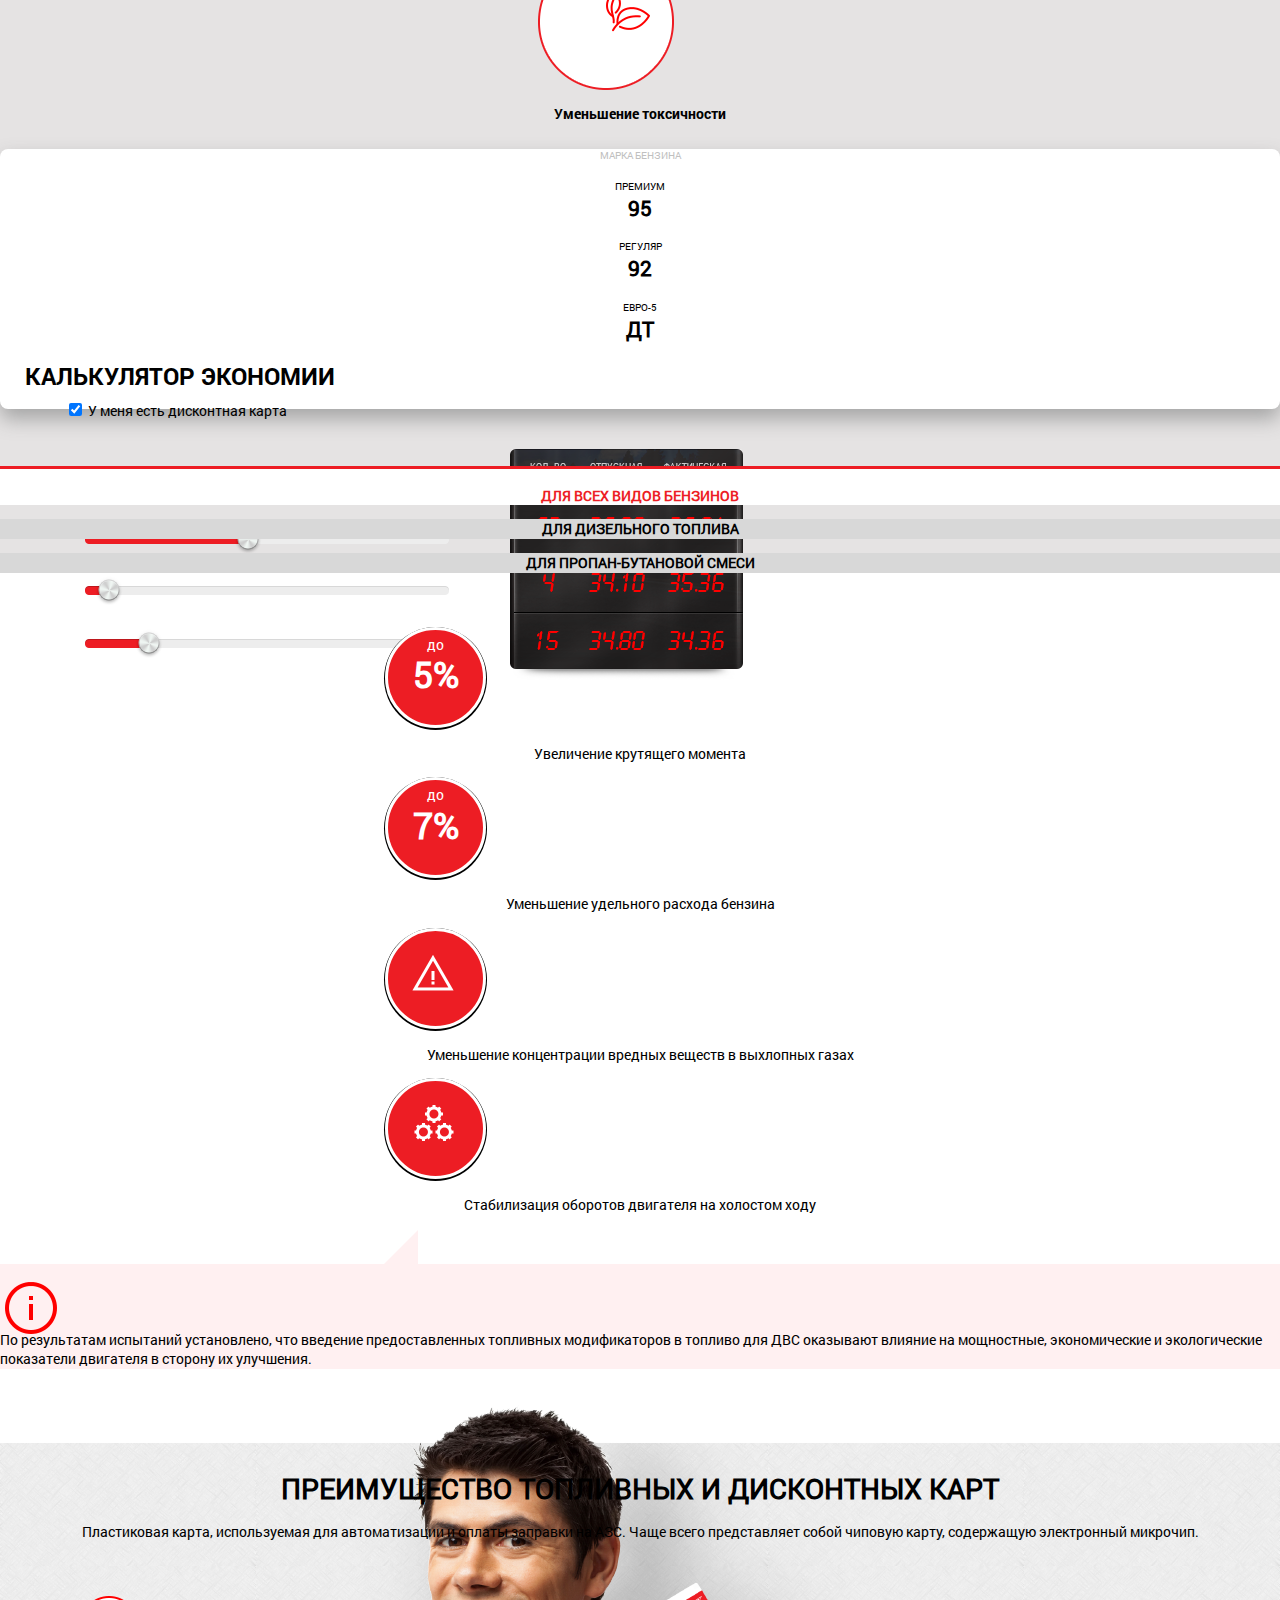
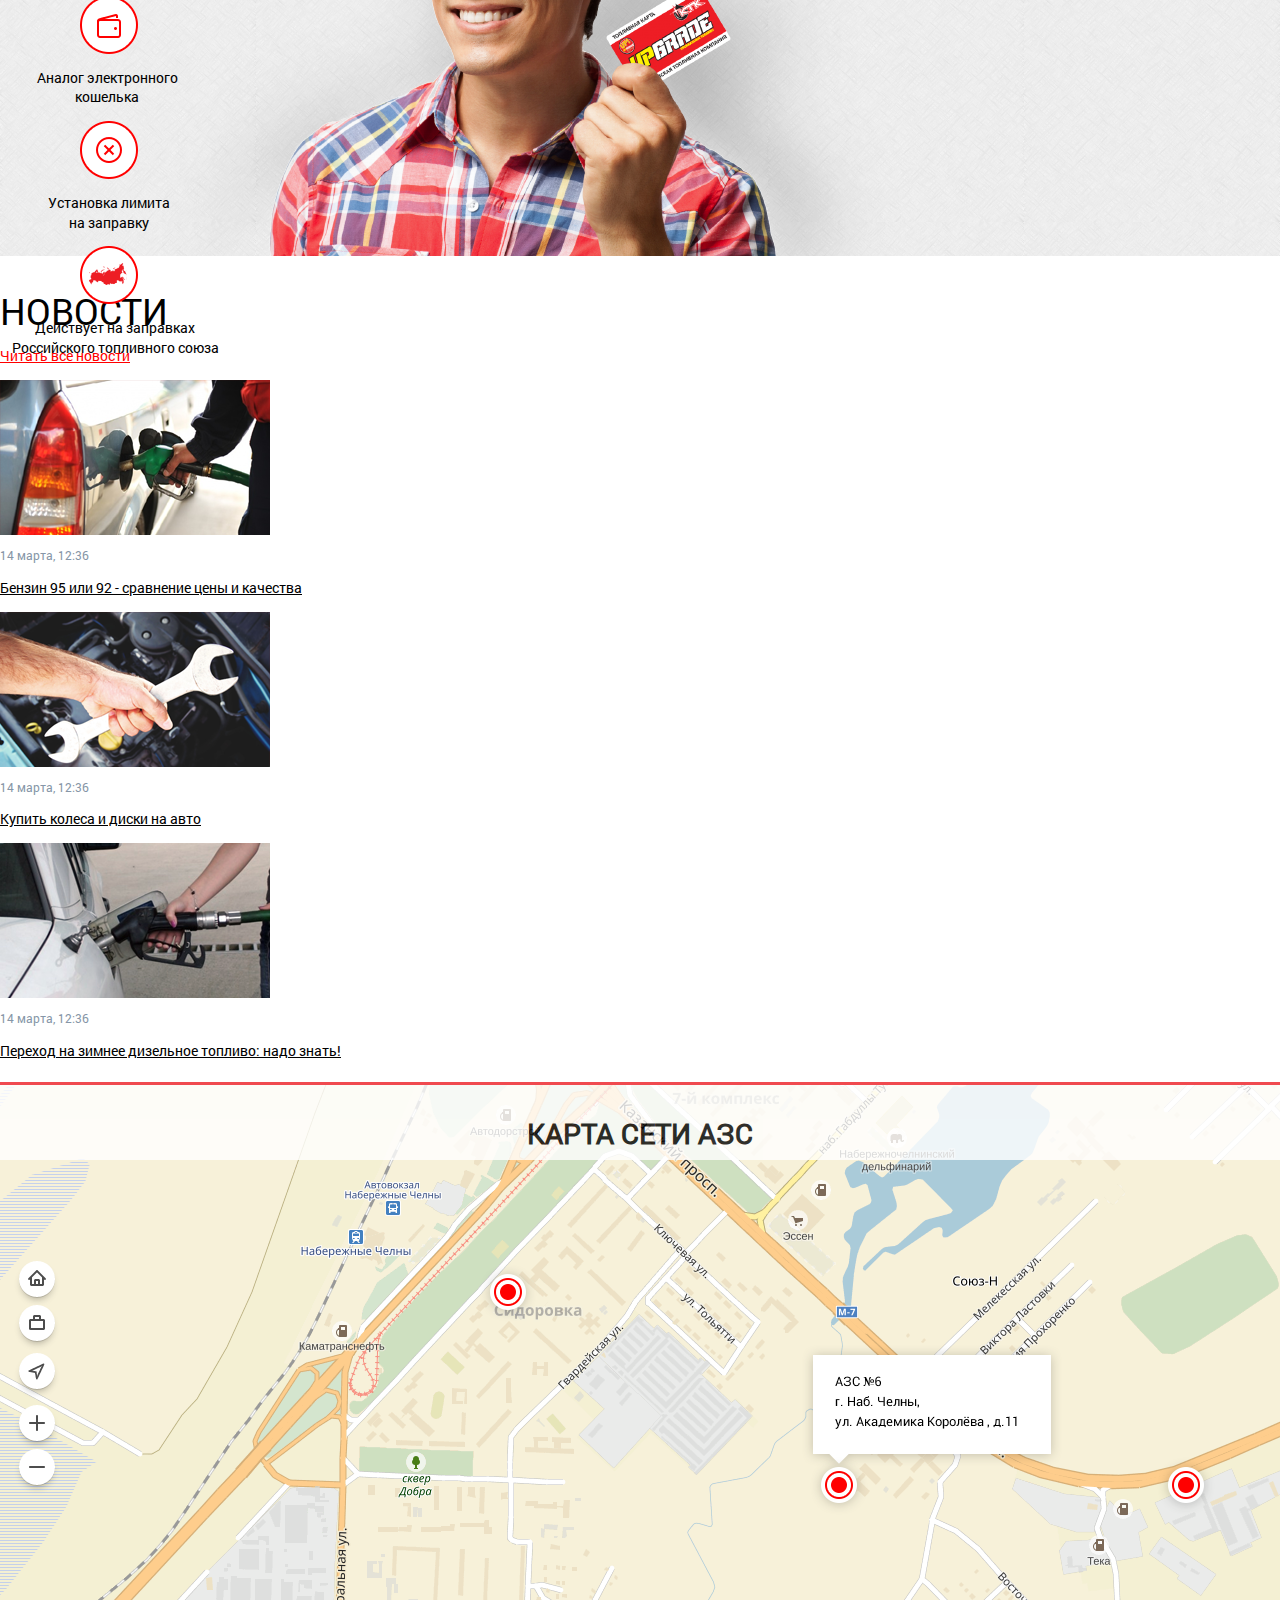
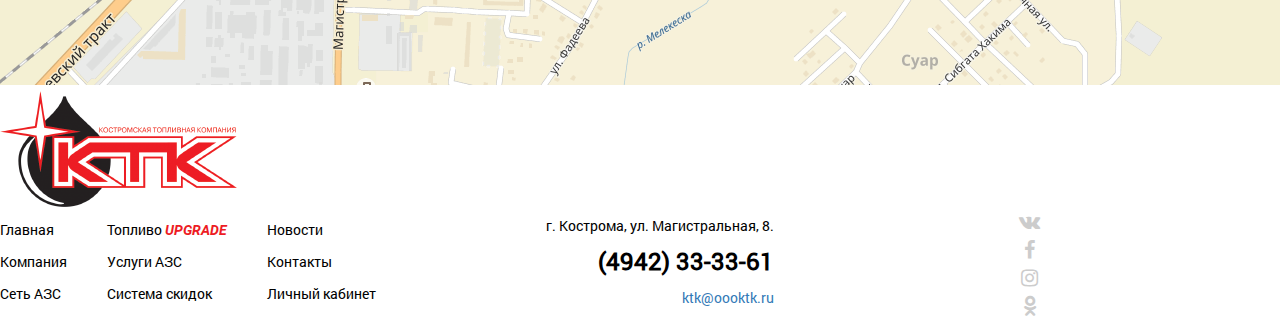
==== commit 39447a6c: "Update index.html" ====
--- a/site4/index.html
+++ b/site4/index.html
@@ -12,7 +12,6 @@
 	<meta name="description" content="">
 
 	<!-- Bootstrap v3.3.4 Grid Styles -->
-	<style>html{font-family:sans-serif;-ms-text-size-adjust:100%;-webkit-text-size-adjust:100%}body{margin:0}article,aside,details,figcaption,figure,footer,header,hgroup,main,menu,nav,section,summary{display:block}audio,canvas,progress,video{display:inline-block;vertical-align:baseline}audio:not([controls]){display:none;height:0}[hidden],template{display:none}a{background-color:transparent}a:active,a:hover{outline:0}abbr[title]{border-bottom:1px dotted}b,strong{font-weight:bold}dfn{font-style:italic}h1{font-size:2em;margin:0.67em 0}mark{background:#ff0;color:#000}small{font-size:80%}sub,sup{font-size:75%;line-height:0;position:relative;vertical-align:baseline}sup{top:-0.5em}sub{bottom:-0.25em}img{border:0}svg:not(:root){overflow:hidden}figure{margin:1em 40px}hr{-moz-box-sizing:content-box;-webkit-box-sizing:content-box;box-sizing:content-box;height:0}pre{overflow:auto}code,kbd,pre,samp{font-family:monospace, monospace;font-size:1em}button,input,optgroup,select,textarea{color:inherit;font:inherit;margin:0}button{overflow:visible}button,select{text-transform:none}button,html input[type="button"],input[type="reset"],input[type="submit"]{-webkit-appearance:button;cursor:pointer}button[disabled],html input[disabled]{cursor:default}button::-moz-focus-inner,input::-moz-focus-inner{border:0;padding:0}input{line-height:normal}input[type="checkbox"],input[type="radio"]{-webkit-box-sizing:border-box;-moz-box-sizing:border-box;box-sizing:border-box;padding:0}input[type="number"]::-webkit-inner-spin-button,input[type="number"]::-webkit-outer-spin-button{height:auto}input[type="search"]{-webkit-appearance:textfield;-moz-box-sizing:content-box;-webkit-box-sizing:content-box;box-sizing:content-box}input[type="search"]::-webkit-search-cancel-button,input[type="search"]::-webkit-search-decoration{-webkit-appearance:none}fieldset{border:1px solid #c0c0c0;margin:0 2px;padding:0.35em 0.625em 0.75em}legend{border:0;padding:0}textarea{overflow:auto}optgroup{font-weight:bold}table{border-collapse:collapse;border-spacing:0}td,th{padding:0}*{-webkit-box-sizing:border-box;-moz-box-sizing:border-box;box-sizing:border-box}*:before,*:after{-webkit-box-sizing:border-box;-moz-box-sizing:border-box;box-sizing:border-box}html{font-size:10px;-webkit-tap-highlight-color:rgba(0,0,0,0)}body{font-family:"Helvetica Neue",Helvetica,Arial,sans-serif;font-size:14px;line-height:1.42857143;color:#333;background-color:#fff}input,button,select,textarea{font-family:inherit;font-size:inherit;line-height:inherit}a{color:#337ab7;text-decoration:none}a:hover,a:focus{color:#23527c;text-decoration:underline}a:focus{outline:thin dotted;outline:5px auto -webkit-focus-ring-color;outline-offset:-2px}figure{margin:0}img{vertical-align:middle}.img-responsive{display:block;max-width:100%;height:auto}.img-rounded{border-radius:6px}.img-thumbnail{padding:4px;line-height:1.42857143;background-color:#fff;border:1px solid #ddd;border-radius:4px;-webkit-transition:all .2s ease-in-out;-o-transition:all .2s ease-in-out;transition:all .2s ease-in-out;display:inline-block;max-width:100%;height:auto}.img-circle{border-radius:50%}hr{margin-top:20px;margin-bottom:20px;border:0;border-top:1px solid #eee}.sr-only{position:absolute;width:1px;height:1px;margin:-1px;padding:0;overflow:hidden;clip:rect(0, 0, 0, 0);border:0}.sr-only-focusable:active,.sr-only-focusable:focus{position:static;width:auto;height:auto;margin:0;overflow:visible;clip:auto}[role="button"]{cursor:pointer}.container{margin-right:auto;margin-left:auto;padding-left:15px;padding-right:15px}@media (min-width:768px){.container{width:750px}}@media (min-width:992px){.container{width:970px}}@media (min-width:1200px){.container{width:1170px}}.container-fluid{margin-right:auto;margin-left:auto;padding-left:15px;padding-right:15px}.row{margin-left:-15px;margin-right:-15px}.col-xs-1, .col-sm-1, .col-md-1, .col-lg-1, .col-xs-2, .col-sm-2, .col-md-2, .col-lg-2, .col-xs-3, .col-sm-3, .col-md-3, .col-lg-3, .col-xs-4, .col-sm-4, .col-md-4, .col-lg-4, .col-xs-5, .col-sm-5, .col-md-5, .col-lg-5, .col-xs-6, .col-sm-6, .col-md-6, .col-lg-6, .col-xs-7, .col-sm-7, .col-md-7, .col-lg-7, .col-xs-8, .col-sm-8, .col-md-8, .col-lg-8, .col-xs-9, .col-sm-9, .col-md-9, .col-lg-9, .col-xs-10, .col-sm-10, .col-md-10, .col-lg-10, .col-xs-11, .col-sm-11, .col-md-11, .col-lg-11, .col-xs-12, .col-sm-12, .col-md-12, .col-lg-12{position:relative;min-height:1px;padding-left:15px;padding-right:15px}.col-xs-1, .col-xs-2, .col-xs-3, .col-xs-4, .col-xs-5, .col-xs-6, .col-xs-7, .col-xs-8, .col-xs-9, .col-xs-10, .col-xs-11, .col-xs-12{float:left}.col-xs-12{width:100%}.col-xs-11{width:91.66666667%}.col-xs-10{width:83.33333333%}.col-xs-9{width:75%}.col-xs-8{width:66.66666667%}.col-xs-7{width:58.33333333%}.col-xs-6{width:50%}.col-xs-5{width:41.66666667%}.col-xs-4{width:33.33333333%}.col-xs-3{width:25%}.col-xs-2{width:16.66666667%}.col-xs-1{width:8.33333333%}.col-xs-pull-12{right:100%}.col-xs-pull-11{right:91.66666667%}.col-xs-pull-10{right:83.33333333%}.col-xs-pull-9{right:75%}.col-xs-pull-8{right:66.66666667%}.col-xs-pull-7{right:58.33333333%}.col-xs-pull-6{right:50%}.col-xs-pull-5{right:41.66666667%}.col-xs-pull-4{right:33.33333333%}.col-xs-pull-3{right:25%}.col-xs-pull-2{right:16.66666667%}.col-xs-pull-1{right:8.33333333%}.col-xs-pull-0{right:auto}.col-xs-push-12{left:100%}.col-xs-push-11{left:91.66666667%}.col-xs-push-10{left:83.33333333%}.col-xs-push-9{left:75%}.col-xs-push-8{left:66.66666667%}.col-xs-push-7{left:58.33333333%}.col-xs-push-6{left:50%}.col-xs-push-5{left:41.66666667%}.col-xs-push-4{left:33.33333333%}.col-xs-push-3{left:25%}.col-xs-push-2{left:16.66666667%}.col-xs-push-1{left:8.33333333%}.col-xs-push-0{left:auto}.col-xs-offset-12{margin-left:100%}.col-xs-offset-11{margin-left:91.66666667%}.col-xs-offset-10{margin-left:83.33333333%}.col-xs-offset-9{margin-left:75%}.col-xs-offset-8{margin-left:66.66666667%}.col-xs-offset-7{margin-left:58.33333333%}.col-xs-offset-6{margin-left:50%}.col-xs-offset-5{margin-left:41.66666667%}.col-xs-offset-4{margin-left:33.33333333%}.col-xs-offset-3{margin-left:25%}.col-xs-offset-2{margin-left:16.66666667%}.col-xs-offset-1{margin-left:8.33333333%}.col-xs-offset-0{margin-left:0}@media (min-width:768px){.col-sm-1, .col-sm-2, .col-sm-3, .col-sm-4, .col-sm-5, .col-sm-6, .col-sm-7, .col-sm-8, .col-sm-9, .col-sm-10, .col-sm-11, .col-sm-12{float:left}.col-sm-12{width:100%}.col-sm-11{width:91.66666667%}.col-sm-10{width:83.33333333%}.col-sm-9{width:75%}.col-sm-8{width:66.66666667%}.col-sm-7{width:58.33333333%}.col-sm-6{width:50%}.col-sm-5{width:41.66666667%}.col-sm-4{width:33.33333333%}.col-sm-3{width:25%}.col-sm-2{width:16.66666667%}.col-sm-1{width:8.33333333%}.col-sm-pull-12{right:100%}.col-sm-pull-11{right:91.66666667%}.col-sm-pull-10{right:83.33333333%}.col-sm-pull-9{right:75%}.col-sm-pull-8{right:66.66666667%}.col-sm-pull-7{right:58.33333333%}.col-sm-pull-6{right:50%}.col-sm-pull-5{right:41.66666667%}.col-sm-pull-4{right:33.33333333%}.col-sm-pull-3{right:25%}.col-sm-pull-2{right:16.66666667%}.col-sm-pull-1{right:8.33333333%}.col-sm-pull-0{right:auto}.col-sm-push-12{left:100%}.col-sm-push-11{left:91.66666667%}.col-sm-push-10{left:83.33333333%}.col-sm-push-9{left:75%}.col-sm-push-8{left:66.66666667%}.col-sm-push-7{left:58.33333333%}.col-sm-push-6{left:50%}.col-sm-push-5{left:41.66666667%}.col-sm-push-4{left:33.33333333%}.col-sm-push-3{left:25%}.col-sm-push-2{left:16.66666667%}.col-sm-push-1{left:8.33333333%}.col-sm-push-0{left:auto}.col-sm-offset-12{margin-left:100%}.col-sm-offset-11{margin-left:91.66666667%}.col-sm-offset-10{margin-left:83.33333333%}.col-sm-offset-9{margin-left:75%}.col-sm-offset-8{margin-left:66.66666667%}.col-sm-offset-7{margin-left:58.33333333%}.col-sm-offset-6{margin-left:50%}.col-sm-offset-5{margin-left:41.66666667%}.col-sm-offset-4{margin-left:33.33333333%}.col-sm-offset-3{margin-left:25%}.col-sm-offset-2{margin-left:16.66666667%}.col-sm-offset-1{margin-left:8.33333333%}.col-sm-offset-0{margin-left:0}}@media (min-width:992px){.col-md-1, .col-md-2, .col-md-3, .col-md-4, .col-md-5, .col-md-6, .col-md-7, .col-md-8, .col-md-9, .col-md-10, .col-md-11, .col-md-12{float:left}.col-md-12{width:100%}.col-md-11{width:91.66666667%}.col-md-10{width:83.33333333%}.col-md-9{width:75%}.col-md-8{width:66.66666667%}.col-md-7{width:58.33333333%}.col-md-6{width:50%}.col-md-5{width:41.66666667%}.col-md-4{width:33.33333333%}.col-md-3{width:25%}.col-md-2{width:16.66666667%}.col-md-1{width:8.33333333%}.col-md-pull-12{right:100%}.col-md-pull-11{right:91.66666667%}.col-md-pull-10{right:83.33333333%}.col-md-pull-9{right:75%}.col-md-pull-8{right:66.66666667%}.col-md-pull-7{right:58.33333333%}.col-md-pull-6{right:50%}.col-md-pull-5{right:41.66666667%}.col-md-pull-4{right:33.33333333%}.col-md-pull-3{right:25%}.col-md-pull-2{right:16.66666667%}.col-md-pull-1{right:8.33333333%}.col-md-pull-0{right:auto}.col-md-push-12{left:100%}.col-md-push-11{left:91.66666667%}.col-md-push-10{left:83.33333333%}.col-md-push-9{left:75%}.col-md-push-8{left:66.66666667%}.col-md-push-7{left:58.33333333%}.col-md-push-6{left:50%}.col-md-push-5{left:41.66666667%}.col-md-push-4{left:33.33333333%}.col-md-push-3{left:25%}.col-md-push-2{left:16.66666667%}.col-md-push-1{left:8.33333333%}.col-md-push-0{left:auto}.col-md-offset-12{margin-left:100%}.col-md-offset-11{margin-left:91.66666667%}.col-md-offset-10{margin-left:83.33333333%}.col-md-offset-9{margin-left:75%}.col-md-offset-8{margin-left:66.66666667%}.col-md-offset-7{margin-left:58.33333333%}.col-md-offset-6{margin-left:50%}.col-md-offset-5{margin-left:41.66666667%}.col-md-offset-4{margin-left:33.33333333%}.col-md-offset-3{margin-left:25%}.col-md-offset-2{margin-left:16.66666667%}.col-md-offset-1{margin-left:8.33333333%}.col-md-offset-0{margin-left:0}}@media (min-width:1200px){.col-lg-1, .col-lg-2, .col-lg-3, .col-lg-4, .col-lg-5, .col-lg-6, .col-lg-7, .col-lg-8, .col-lg-9, .col-lg-10, .col-lg-11, .col-lg-12{float:left}.col-lg-12{width:100%}.col-lg-11{width:91.66666667%}.col-lg-10{width:83.33333333%}.col-lg-9{width:75%}.col-lg-8{width:66.66666667%}.col-lg-7{width:58.33333333%}.col-lg-6{width:50%}.col-lg-5{width:41.66666667%}.col-lg-4{width:33.33333333%}.col-lg-3{width:25%}.col-lg-2{width:16.66666667%}.col-lg-1{width:8.33333333%}.col-lg-pull-12{right:100%}.col-lg-pull-11{right:91.66666667%}.col-lg-pull-10{right:83.33333333%}.col-lg-pull-9{right:75%}.col-lg-pull-8{right:66.66666667%}.col-lg-pull-7{right:58.33333333%}.col-lg-pull-6{right:50%}.col-lg-pull-5{right:41.66666667%}.col-lg-pull-4{right:33.33333333%}.col-lg-pull-3{right:25%}.col-lg-pull-2{right:16.66666667%}.col-lg-pull-1{right:8.33333333%}.col-lg-pull-0{right:auto}.col-lg-push-12{left:100%}.col-lg-push-11{left:91.66666667%}.col-lg-push-10{left:83.33333333%}.col-lg-push-9{left:75%}.col-lg-push-8{left:66.66666667%}.col-lg-push-7{left:58.33333333%}.col-lg-push-6{left:50%}.col-lg-push-5{left:41.66666667%}.col-lg-push-4{left:33.33333333%}.col-lg-push-3{left:25%}.col-lg-push-2{left:16.66666667%}.col-lg-push-1{left:8.33333333%}.col-lg-push-0{left:auto}.col-lg-offset-12{margin-left:100%}.col-lg-offset-11{margin-left:91.66666667%}.col-lg-offset-10{margin-left:83.33333333%}.col-lg-offset-9{margin-left:75%}.col-lg-offset-8{margin-left:66.66666667%}.col-lg-offset-7{margin-left:58.33333333%}.col-lg-offset-6{margin-left:50%}.col-lg-offset-5{margin-left:41.66666667%}.col-lg-offset-4{margin-left:33.33333333%}.col-lg-offset-3{margin-left:25%}.col-lg-offset-2{margin-left:16.66666667%}.col-lg-offset-1{margin-left:8.33333333%}.col-lg-offset-0{margin-left:0}}.clearfix:before,.clearfix:after,.container:before,.container:after,.container-fluid:before,.container-fluid:after,.row:before,.row:after{content:" ";display:table}.clearfix:after,.container:after,.container-fluid:after,.row:after{clear:both}.center-block{display:block;margin-left:auto;margin-right:auto}.pull-right{float:right !important}.pull-left{float:left !important}.hide{display:none !important}.show{display:block !important}.invisible{visibility:hidden}.text-hide{font:0/0 a;color:transparent;text-shadow:none;background-color:transparent;border:0}.hidden{display:none !important}.affix{position:fixed}@-ms-viewport{width:device-width}.visible-xs,.visible-sm,.visible-md,.visible-lg{display:none !important}.visible-xs-block,.visible-xs-inline,.visible-xs-inline-block,.visible-sm-block,.visible-sm-inline,.visible-sm-inline-block,.visible-md-block,.visible-md-inline,.visible-md-inline-block,.visible-lg-block,.visible-lg-inline,.visible-lg-inline-block{display:none !important}@media (max-width:767px){.visible-xs{display:block !important}table.visible-xs{display:table}tr.visible-xs{display:table-row !important}th.visible-xs,td.visible-xs{display:table-cell !important}}@media (max-width:767px){.visible-xs-block{display:block !important}}@media (max-width:767px){.visible-xs-inline{display:inline !important}}@media (max-width:767px){.visible-xs-inline-block{display:inline-block !important}}@media (min-width:768px) and (max-width:991px){.visible-sm{display:block !important}table.visible-sm{display:table}tr.visible-sm{display:table-row !important}th.visible-sm,td.visible-sm{display:table-cell !important}}@media (min-width:768px) and (max-width:991px){.visible-sm-block{display:block !important}}@media (min-width:768px) and (max-width:991px){.visible-sm-inline{display:inline !important}}@media (min-width:768px) and (max-width:991px){.visible-sm-inline-block{display:inline-block !important}}@media (min-width:992px) and (max-width:1199px){.visible-md{display:block !important}table.visible-md{display:table}tr.visible-md{display:table-row !important}th.visible-md,td.visible-md{display:table-cell !important}}@media (min-width:992px) and (max-width:1199px){.visible-md-block{display:block !important}}@media (min-width:992px) and (max-width:1199px){.visible-md-inline{display:inline !important}}@media (min-width:992px) and (max-width:1199px){.visible-md-inline-block{display:inline-block !important}}@media (min-width:1200px){.visible-lg{display:block !important}table.visible-lg{display:table}tr.visible-lg{display:table-row !important}th.visible-lg,td.visible-lg{display:table-cell !important}}@media (min-width:1200px){.visible-lg-block{display:block !important}}@media (min-width:1200px){.visible-lg-inline{display:inline !important}}@media (min-width:1200px){.visible-lg-inline-block{display:inline-block !important}}@media (max-width:767px){.hidden-xs{display:none !important}}@media (min-width:768px) and (max-width:991px){.hidden-sm{display:none !important}}@media (min-width:992px) and (max-width:1199px){.hidden-md{display:none !important}}@media (min-width:1200px){.hidden-lg{display:none !important}}.visible-print{display:none !important}@media print{.visible-print{display:block !important}table.visible-print{display:table}tr.visible-print{display:table-row !important}th.visible-print,td.visible-print{display:table-cell !important}}.visible-print-block{display:none !important}@media print{.visible-print-block{display:block !important}}.visible-print-inline{display:none !important}@media print{.visible-print-inline{display:inline !important}}.visible-print-inline-block{display:none !important}@media print{.visible-print-inline-block{display:inline-block !important}}@media print{.hidden-print{display:none !important}}</style>
 	
 	<!-- Header CSS (First Sections of Website: paste after release from _header.min.css here) -->
 	<style></style>
@@ -21,13 +20,13 @@
 	<script>!function(){function e(e,t,n){e.addEventListener?e.addEventListener(t,n,!1):e.attachEvent&&e.attachEvent("on"+t,n)}function t(e){return window.localStorage&&localStorage.font_css_cache&&localStorage.font_css_cache_file===e}function n(){if(window.localStorage&&window.XMLHttpRequest)if(t(o))a(localStorage.font_css_cache);else{var n=new XMLHttpRequest;n.open("GET",o,!0),e(n,"load",function(){4===n.readyState&&(a(n.responseText),localStorage.font_css_cache=n.responseText,localStorage.font_css_cache_file=o)}),n.send()}else{var c=document.createElement("link");c.href=o,c.rel="stylesheet",c.type="text/css",document.getElementsByTagName("head")[0].appendChild(c),document.cookie="font_css_cache"}}function a(e){var t=document.createElement("style");t.innerHTML=e,document.getElementsByTagName("head")[0].appendChild(t)}var o="_fonts.min.css";window.localStorage&&localStorage.font_css_cache||document.cookie.indexOf("font_css_cache")>-1?n():e(window,"load",n)}();</script>
 	
 	<!-- Load CSS Compilled without JS -->
-	<noscript>
-		<link rel="stylesheet" href="_header.min.css">
-		<link rel="stylesheet" href="_main.min.css">
-	</noscript>
 
 	<meta http-equiv="X-UA-Compatible" content="IE=edge">
 	<meta name="viewport" content="width=device-width, initial-scale=1, maximum-scale=1">
+	
+	<link rel="stylesheet" href="bt.css">
+	<link rel="stylesheet" href="_header.min.css">
+	<link rel="stylesheet" href="_main.min.css">
 	<link rel="stylesheet" href="owlcarousel/dist/assets/owl.carousel.min.css">
 	<link rel="stylesheet" href="owlcarousel/dist/assets/owl.theme.default.min.css">
 	<link rel="stylesheet" href="css/font-awesome.min.css">
@@ -378,4 +377,4 @@
 </script>
 
 </body>
-</html>+</html>
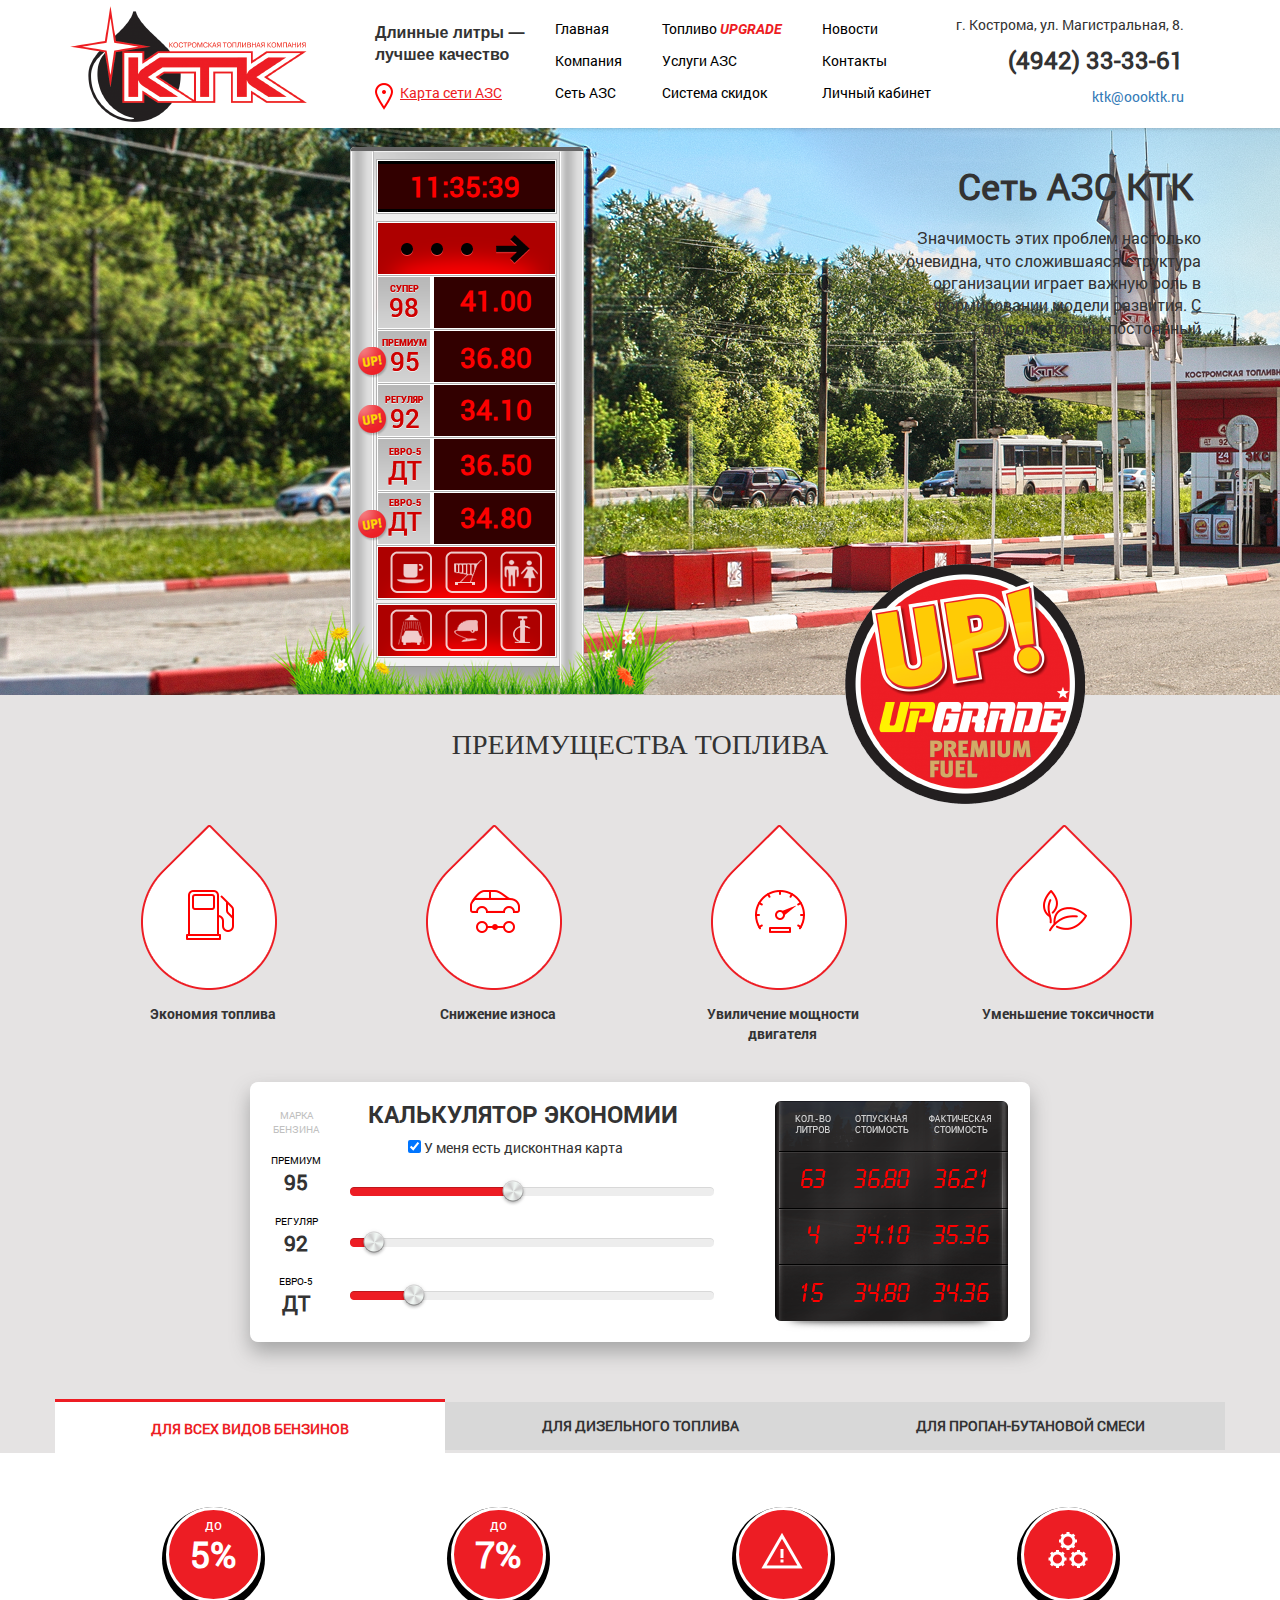
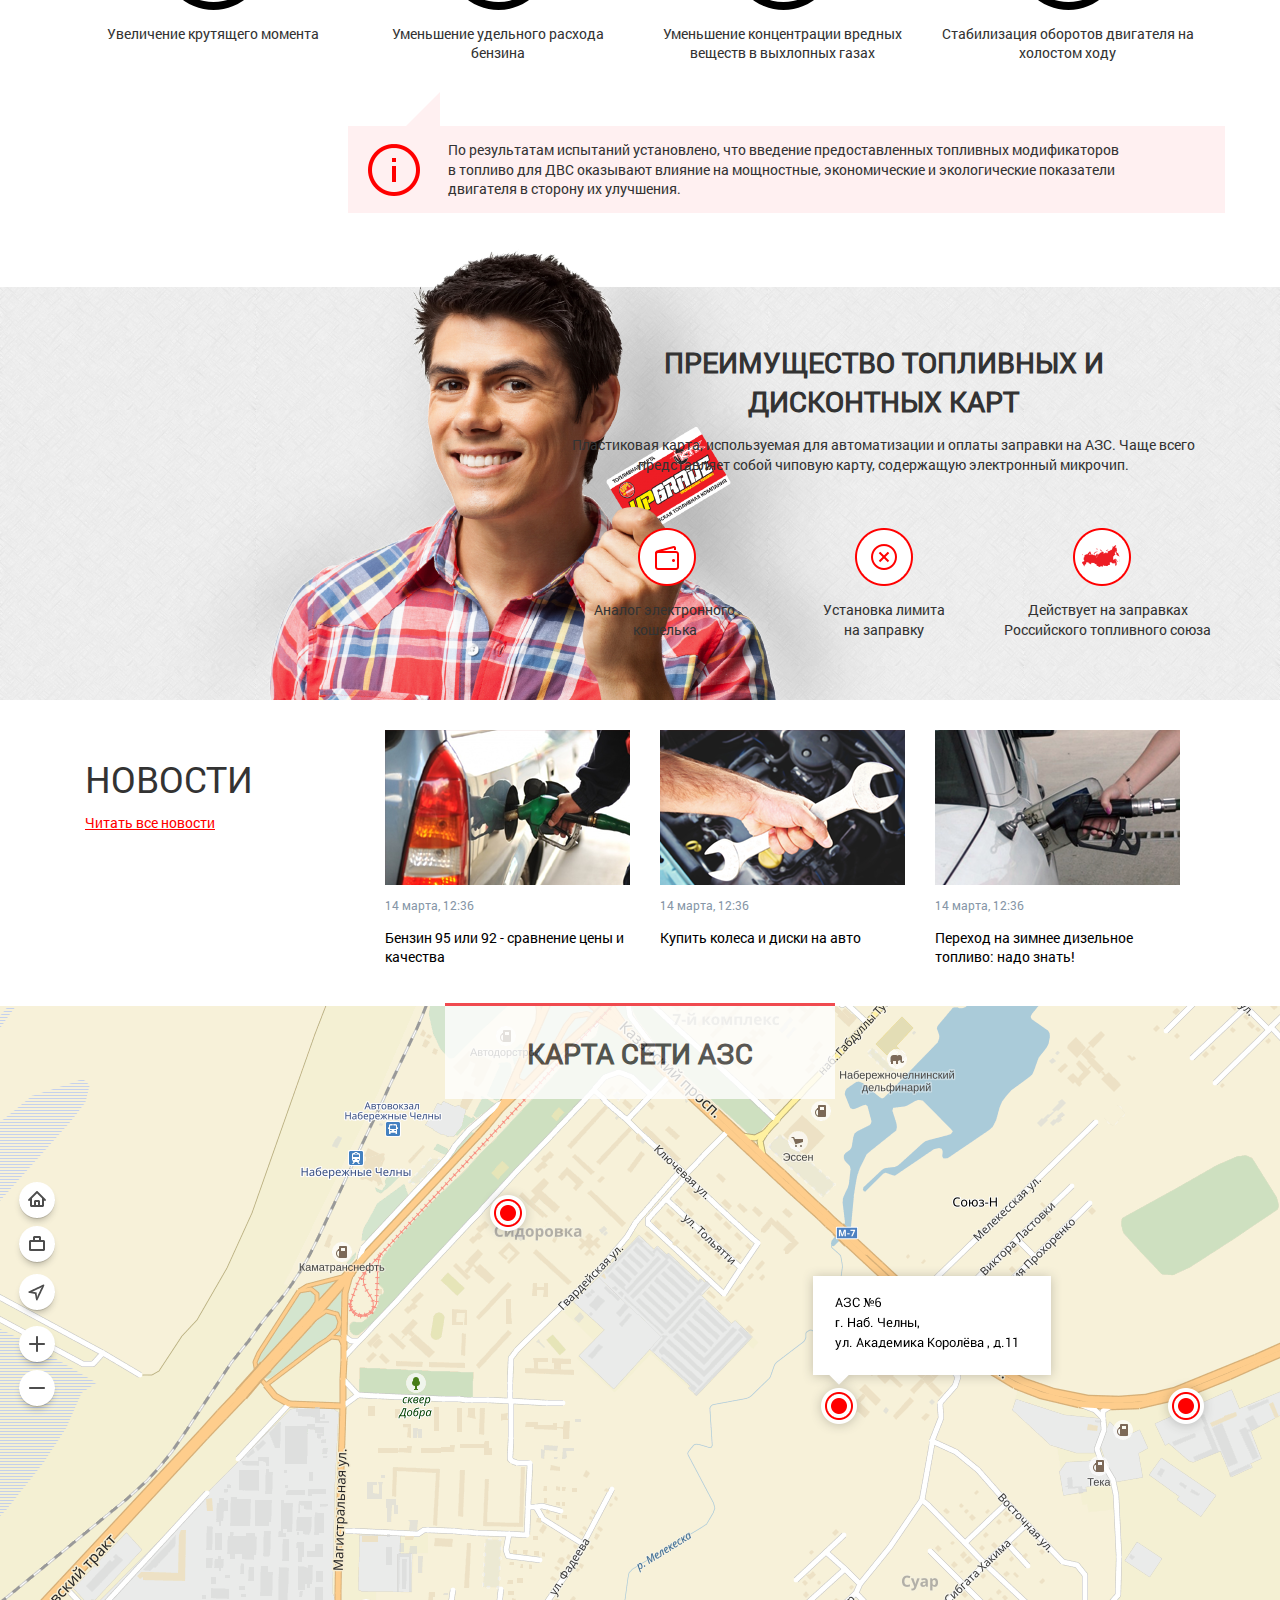
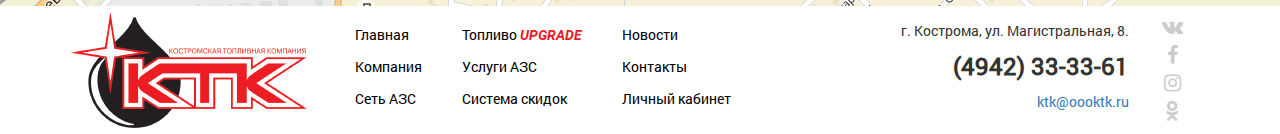
==== commit 2971d247: "Update index.html" ====
--- a/site4/index.html
+++ b/site4/index.html
@@ -25,8 +25,8 @@
 	<meta name="viewport" content="width=device-width, initial-scale=1, maximum-scale=1">
 	
 	<link rel="stylesheet" href="bt.css">
-	<link rel="stylesheet" href="_header.min.css">
-	<link rel="stylesheet" href="_main.min.css">
+	<link rel="stylesheet" href="header.min.css">
+	<link rel="stylesheet" href="main.min.css">
 	<link rel="stylesheet" href="owlcarousel/dist/assets/owl.carousel.min.css">
 	<link rel="stylesheet" href="owlcarousel/dist/assets/owl.theme.default.min.css">
 	<link rel="stylesheet" href="css/font-awesome.min.css">
--- a/site4/bt.css
+++ b/site4/bt.css
@@ -0,0 +1 @@
+html{font-family:sans-serif;-ms-text-size-adjust:100%;-webkit-text-size-adjust:100%}body{margin:0}article,aside,details,figcaption,figure,footer,header,hgroup,main,menu,nav,section,summary{display:block}audio,canvas,progress,video{display:inline-block;vertical-align:baseline}audio:not([controls]){display:none;height:0}[hidden],template{display:none}a{background-color:transparent}a:active,a:hover{outline:0}abbr[title]{border-bottom:1px dotted}b,strong{font-weight:bold}dfn{font-style:italic}h1{font-size:2em;margin:0.67em 0}mark{background:#ff0;color:#000}small{font-size:80%}sub,sup{font-size:75%;line-height:0;position:relative;vertical-align:baseline}sup{top:-0.5em}sub{bottom:-0.25em}img{border:0}svg:not(:root){overflow:hidden}figure{margin:1em 40px}hr{-moz-box-sizing:content-box;-webkit-box-sizing:content-box;box-sizing:content-box;height:0}pre{overflow:auto}code,kbd,pre,samp{font-family:monospace, monospace;font-size:1em}button,input,optgroup,select,textarea{color:inherit;font:inherit;margin:0}button{overflow:visible}button,select{text-transform:none}button,html input[type="button"],input[type="reset"],input[type="submit"]{-webkit-appearance:button;cursor:pointer}button[disabled],html input[disabled]{cursor:default}button::-moz-focus-inner,input::-moz-focus-inner{border:0;padding:0}input{line-height:normal}input[type="checkbox"],input[type="radio"]{-webkit-box-sizing:border-box;-moz-box-sizing:border-box;box-sizing:border-box;padding:0}input[type="number"]::-webkit-inner-spin-button,input[type="number"]::-webkit-outer-spin-button{height:auto}input[type="search"]{-webkit-appearance:textfield;-moz-box-sizing:content-box;-webkit-box-sizing:content-box;box-sizing:content-box}input[type="search"]::-webkit-search-cancel-button,input[type="search"]::-webkit-search-decoration{-webkit-appearance:none}fieldset{border:1px solid #c0c0c0;margin:0 2px;padding:0.35em 0.625em 0.75em}legend{border:0;padding:0}textarea{overflow:auto}optgroup{font-weight:bold}table{border-collapse:collapse;border-spacing:0}td,th{padding:0}*{-webkit-box-sizing:border-box;-moz-box-sizing:border-box;box-sizing:border-box}*:before,*:after{-webkit-box-sizing:border-box;-moz-box-sizing:border-box;box-sizing:border-box}html{font-size:10px;-webkit-tap-highlight-color:rgba(0,0,0,0)}body{font-family:"Helvetica Neue",Helvetica,Arial,sans-serif;font-size:14px;line-height:1.42857143;color:#333;background-color:#fff}input,button,select,textarea{font-family:inherit;font-size:inherit;line-height:inherit}a{color:#337ab7;text-decoration:none}a:hover,a:focus{color:#23527c;text-decoration:underline}a:focus{outline:thin dotted;outline:5px auto -webkit-focus-ring-color;outline-offset:-2px}figure{margin:0}img{vertical-align:middle}.img-responsive{display:block;max-width:100%;height:auto}.img-rounded{border-radius:6px}.img-thumbnail{padding:4px;line-height:1.42857143;background-color:#fff;border:1px solid #ddd;border-radius:4px;-webkit-transition:all .2s ease-in-out;-o-transition:all .2s ease-in-out;transition:all .2s ease-in-out;display:inline-block;max-width:100%;height:auto}.img-circle{border-radius:50%}hr{margin-top:20px;margin-bottom:20px;border:0;border-top:1px solid #eee}.sr-only{position:absolute;width:1px;height:1px;margin:-1px;padding:0;overflow:hidden;clip:rect(0, 0, 0, 0);border:0}.sr-only-focusable:active,.sr-only-focusable:focus{position:static;width:auto;height:auto;margin:0;overflow:visible;clip:auto}[role="button"]{cursor:pointer}.container{margin-right:auto;margin-left:auto;padding-left:15px;padding-right:15px}@media (min-width:768px){.container{width:750px}}@media (min-width:992px){.container{width:970px}}@media (min-width:1200px){.container{width:1170px}}.container-fluid{margin-right:auto;margin-left:auto;padding-left:15px;padding-right:15px}.row{margin-left:-15px;margin-right:-15px}.col-xs-1, .col-sm-1, .col-md-1, .col-lg-1, .col-xs-2, .col-sm-2, .col-md-2, .col-lg-2, .col-xs-3, .col-sm-3, .col-md-3, .col-lg-3, .col-xs-4, .col-sm-4, .col-md-4, .col-lg-4, .col-xs-5, .col-sm-5, .col-md-5, .col-lg-5, .col-xs-6, .col-sm-6, .col-md-6, .col-lg-6, .col-xs-7, .col-sm-7, .col-md-7, .col-lg-7, .col-xs-8, .col-sm-8, .col-md-8, .col-lg-8, .col-xs-9, .col-sm-9, .col-md-9, .col-lg-9, .col-xs-10, .col-sm-10, .col-md-10, .col-lg-10, .col-xs-11, .col-sm-11, .col-md-11, .col-lg-11, .col-xs-12, .col-sm-12, .col-md-12, .col-lg-12{position:relative;min-height:1px;padding-left:15px;padding-right:15px}.col-xs-1, .col-xs-2, .col-xs-3, .col-xs-4, .col-xs-5, .col-xs-6, .col-xs-7, .col-xs-8, .col-xs-9, .col-xs-10, .col-xs-11, .col-xs-12{float:left}.col-xs-12{width:100%}.col-xs-11{width:91.66666667%}.col-xs-10{width:83.33333333%}.col-xs-9{width:75%}.col-xs-8{width:66.66666667%}.col-xs-7{width:58.33333333%}.col-xs-6{width:50%}.col-xs-5{width:41.66666667%}.col-xs-4{width:33.33333333%}.col-xs-3{width:25%}.col-xs-2{width:16.66666667%}.col-xs-1{width:8.33333333%}.col-xs-pull-12{right:100%}.col-xs-pull-11{right:91.66666667%}.col-xs-pull-10{right:83.33333333%}.col-xs-pull-9{right:75%}.col-xs-pull-8{right:66.66666667%}.col-xs-pull-7{right:58.33333333%}.col-xs-pull-6{right:50%}.col-xs-pull-5{right:41.66666667%}.col-xs-pull-4{right:33.33333333%}.col-xs-pull-3{right:25%}.col-xs-pull-2{right:16.66666667%}.col-xs-pull-1{right:8.33333333%}.col-xs-pull-0{right:auto}.col-xs-push-12{left:100%}.col-xs-push-11{left:91.66666667%}.col-xs-push-10{left:83.33333333%}.col-xs-push-9{left:75%}.col-xs-push-8{left:66.66666667%}.col-xs-push-7{left:58.33333333%}.col-xs-push-6{left:50%}.col-xs-push-5{left:41.66666667%}.col-xs-push-4{left:33.33333333%}.col-xs-push-3{left:25%}.col-xs-push-2{left:16.66666667%}.col-xs-push-1{left:8.33333333%}.col-xs-push-0{left:auto}.col-xs-offset-12{margin-left:100%}.col-xs-offset-11{margin-left:91.66666667%}.col-xs-offset-10{margin-left:83.33333333%}.col-xs-offset-9{margin-left:75%}.col-xs-offset-8{margin-left:66.66666667%}.col-xs-offset-7{margin-left:58.33333333%}.col-xs-offset-6{margin-left:50%}.col-xs-offset-5{margin-left:41.66666667%}.col-xs-offset-4{margin-left:33.33333333%}.col-xs-offset-3{margin-left:25%}.col-xs-offset-2{margin-left:16.66666667%}.col-xs-offset-1{margin-left:8.33333333%}.col-xs-offset-0{margin-left:0}@media (min-width:768px){.col-sm-1, .col-sm-2, .col-sm-3, .col-sm-4, .col-sm-5, .col-sm-6, .col-sm-7, .col-sm-8, .col-sm-9, .col-sm-10, .col-sm-11, .col-sm-12{float:left}.col-sm-12{width:100%}.col-sm-11{width:91.66666667%}.col-sm-10{width:83.33333333%}.col-sm-9{width:75%}.col-sm-8{width:66.66666667%}.col-sm-7{width:58.33333333%}.col-sm-6{width:50%}.col-sm-5{width:41.66666667%}.col-sm-4{width:33.33333333%}.col-sm-3{width:25%}.col-sm-2{width:16.66666667%}.col-sm-1{width:8.33333333%}.col-sm-pull-12{right:100%}.col-sm-pull-11{right:91.66666667%}.col-sm-pull-10{right:83.33333333%}.col-sm-pull-9{right:75%}.col-sm-pull-8{right:66.66666667%}.col-sm-pull-7{right:58.33333333%}.col-sm-pull-6{right:50%}.col-sm-pull-5{right:41.66666667%}.col-sm-pull-4{right:33.33333333%}.col-sm-pull-3{right:25%}.col-sm-pull-2{right:16.66666667%}.col-sm-pull-1{right:8.33333333%}.col-sm-pull-0{right:auto}.col-sm-push-12{left:100%}.col-sm-push-11{left:91.66666667%}.col-sm-push-10{left:83.33333333%}.col-sm-push-9{left:75%}.col-sm-push-8{left:66.66666667%}.col-sm-push-7{left:58.33333333%}.col-sm-push-6{left:50%}.col-sm-push-5{left:41.66666667%}.col-sm-push-4{left:33.33333333%}.col-sm-push-3{left:25%}.col-sm-push-2{left:16.66666667%}.col-sm-push-1{left:8.33333333%}.col-sm-push-0{left:auto}.col-sm-offset-12{margin-left:100%}.col-sm-offset-11{margin-left:91.66666667%}.col-sm-offset-10{margin-left:83.33333333%}.col-sm-offset-9{margin-left:75%}.col-sm-offset-8{margin-left:66.66666667%}.col-sm-offset-7{margin-left:58.33333333%}.col-sm-offset-6{margin-left:50%}.col-sm-offset-5{margin-left:41.66666667%}.col-sm-offset-4{margin-left:33.33333333%}.col-sm-offset-3{margin-left:25%}.col-sm-offset-2{margin-left:16.66666667%}.col-sm-offset-1{margin-left:8.33333333%}.col-sm-offset-0{margin-left:0}}@media (min-width:992px){.col-md-1, .col-md-2, .col-md-3, .col-md-4, .col-md-5, .col-md-6, .col-md-7, .col-md-8, .col-md-9, .col-md-10, .col-md-11, .col-md-12{float:left}.col-md-12{width:100%}.col-md-11{width:91.66666667%}.col-md-10{width:83.33333333%}.col-md-9{width:75%}.col-md-8{width:66.66666667%}.col-md-7{width:58.33333333%}.col-md-6{width:50%}.col-md-5{width:41.66666667%}.col-md-4{width:33.33333333%}.col-md-3{width:25%}.col-md-2{width:16.66666667%}.col-md-1{width:8.33333333%}.col-md-pull-12{right:100%}.col-md-pull-11{right:91.66666667%}.col-md-pull-10{right:83.33333333%}.col-md-pull-9{right:75%}.col-md-pull-8{right:66.66666667%}.col-md-pull-7{right:58.33333333%}.col-md-pull-6{right:50%}.col-md-pull-5{right:41.66666667%}.col-md-pull-4{right:33.33333333%}.col-md-pull-3{right:25%}.col-md-pull-2{right:16.66666667%}.col-md-pull-1{right:8.33333333%}.col-md-pull-0{right:auto}.col-md-push-12{left:100%}.col-md-push-11{left:91.66666667%}.col-md-push-10{left:83.33333333%}.col-md-push-9{left:75%}.col-md-push-8{left:66.66666667%}.col-md-push-7{left:58.33333333%}.col-md-push-6{left:50%}.col-md-push-5{left:41.66666667%}.col-md-push-4{left:33.33333333%}.col-md-push-3{left:25%}.col-md-push-2{left:16.66666667%}.col-md-push-1{left:8.33333333%}.col-md-push-0{left:auto}.col-md-offset-12{margin-left:100%}.col-md-offset-11{margin-left:91.66666667%}.col-md-offset-10{margin-left:83.33333333%}.col-md-offset-9{margin-left:75%}.col-md-offset-8{margin-left:66.66666667%}.col-md-offset-7{margin-left:58.33333333%}.col-md-offset-6{margin-left:50%}.col-md-offset-5{margin-left:41.66666667%}.col-md-offset-4{margin-left:33.33333333%}.col-md-offset-3{margin-left:25%}.col-md-offset-2{margin-left:16.66666667%}.col-md-offset-1{margin-left:8.33333333%}.col-md-offset-0{margin-left:0}}@media (min-width:1200px){.col-lg-1, .col-lg-2, .col-lg-3, .col-lg-4, .col-lg-5, .col-lg-6, .col-lg-7, .col-lg-8, .col-lg-9, .col-lg-10, .col-lg-11, .col-lg-12{float:left}.col-lg-12{width:100%}.col-lg-11{width:91.66666667%}.col-lg-10{width:83.33333333%}.col-lg-9{width:75%}.col-lg-8{width:66.66666667%}.col-lg-7{width:58.33333333%}.col-lg-6{width:50%}.col-lg-5{width:41.66666667%}.col-lg-4{width:33.33333333%}.col-lg-3{width:25%}.col-lg-2{width:16.66666667%}.col-lg-1{width:8.33333333%}.col-lg-pull-12{right:100%}.col-lg-pull-11{right:91.66666667%}.col-lg-pull-10{right:83.33333333%}.col-lg-pull-9{right:75%}.col-lg-pull-8{right:66.66666667%}.col-lg-pull-7{right:58.33333333%}.col-lg-pull-6{right:50%}.col-lg-pull-5{right:41.66666667%}.col-lg-pull-4{right:33.33333333%}.col-lg-pull-3{right:25%}.col-lg-pull-2{right:16.66666667%}.col-lg-pull-1{right:8.33333333%}.col-lg-pull-0{right:auto}.col-lg-push-12{left:100%}.col-lg-push-11{left:91.66666667%}.col-lg-push-10{left:83.33333333%}.col-lg-push-9{left:75%}.col-lg-push-8{left:66.66666667%}.col-lg-push-7{left:58.33333333%}.col-lg-push-6{left:50%}.col-lg-push-5{left:41.66666667%}.col-lg-push-4{left:33.33333333%}.col-lg-push-3{left:25%}.col-lg-push-2{left:16.66666667%}.col-lg-push-1{left:8.33333333%}.col-lg-push-0{left:auto}.col-lg-offset-12{margin-left:100%}.col-lg-offset-11{margin-left:91.66666667%}.col-lg-offset-10{margin-left:83.33333333%}.col-lg-offset-9{margin-left:75%}.col-lg-offset-8{margin-left:66.66666667%}.col-lg-offset-7{margin-left:58.33333333%}.col-lg-offset-6{margin-left:50%}.col-lg-offset-5{margin-left:41.66666667%}.col-lg-offset-4{margin-left:33.33333333%}.col-lg-offset-3{margin-left:25%}.col-lg-offset-2{margin-left:16.66666667%}.col-lg-offset-1{margin-left:8.33333333%}.col-lg-offset-0{margin-left:0}}.clearfix:before,.clearfix:after,.container:before,.container:after,.container-fluid:before,.container-fluid:after,.row:before,.row:after{content:" ";display:table}.clearfix:after,.container:after,.container-fluid:after,.row:after{clear:both}.center-block{display:block;margin-left:auto;margin-right:auto}.pull-right{float:right !important}.pull-left{float:left !important}.hide{display:none !important}.show{display:block !important}.invisible{visibility:hidden}.text-hide{font:0/0 a;color:transparent;text-shadow:none;background-color:transparent;border:0}.hidden{display:none !important}.affix{position:fixed}@-ms-viewport{width:device-width}.visible-xs,.visible-sm,.visible-md,.visible-lg{display:none !important}.visible-xs-block,.visible-xs-inline,.visible-xs-inline-block,.visible-sm-block,.visible-sm-inline,.visible-sm-inline-block,.visible-md-block,.visible-md-inline,.visible-md-inline-block,.visible-lg-block,.visible-lg-inline,.visible-lg-inline-block{display:none !important}@media (max-width:767px){.visible-xs{display:block !important}table.visible-xs{display:table}tr.visible-xs{display:table-row !important}th.visible-xs,td.visible-xs{display:table-cell !important}}@media (max-width:767px){.visible-xs-block{display:block !important}}@media (max-width:767px){.visible-xs-inline{display:inline !important}}@media (max-width:767px){.visible-xs-inline-block{display:inline-block !important}}@media (min-width:768px) and (max-width:991px){.visible-sm{display:block !important}table.visible-sm{display:table}tr.visible-sm{display:table-row !important}th.visible-sm,td.visible-sm{display:table-cell !important}}@media (min-width:768px) and (max-width:991px){.visible-sm-block{display:block !important}}@media (min-width:768px) and (max-width:991px){.visible-sm-inline{display:inline !important}}@media (min-width:768px) and (max-width:991px){.visible-sm-inline-block{display:inline-block !important}}@media (min-width:992px) and (max-width:1199px){.visible-md{display:block !important}table.visible-md{display:table}tr.visible-md{display:table-row !important}th.visible-md,td.visible-md{display:table-cell !important}}@media (min-width:992px) and (max-width:1199px){.visible-md-block{display:block !important}}@media (min-width:992px) and (max-width:1199px){.visible-md-inline{display:inline !important}}@media (min-width:992px) and (max-width:1199px){.visible-md-inline-block{display:inline-block !important}}@media (min-width:1200px){.visible-lg{display:block !important}table.visible-lg{display:table}tr.visible-lg{display:table-row !important}th.visible-lg,td.visible-lg{display:table-cell !important}}@media (min-width:1200px){.visible-lg-block{display:block !important}}@media (min-width:1200px){.visible-lg-inline{display:inline !important}}@media (min-width:1200px){.visible-lg-inline-block{display:inline-block !important}}@media (max-width:767px){.hidden-xs{display:none !important}}@media (min-width:768px) and (max-width:991px){.hidden-sm{display:none !important}}@media (min-width:992px) and (max-width:1199px){.hidden-md{display:none !important}}@media (min-width:1200px){.hidden-lg{display:none !important}}.visible-print{display:none !important}@media print{.visible-print{display:block !important}table.visible-print{display:table}tr.visible-print{display:table-row !important}th.visible-print,td.visible-print{display:table-cell !important}}.visible-print-block{display:none !important}@media print{.visible-print-block{display:block !important}}.visible-print-inline{display:none !important}@media print{.visible-print-inline{display:inline !important}}.visible-print-inline-block{display:none !important}@media print{.visible-print-inline-block{display:inline-block !important}}@media print{.hidden-print{display:none !important}}	
